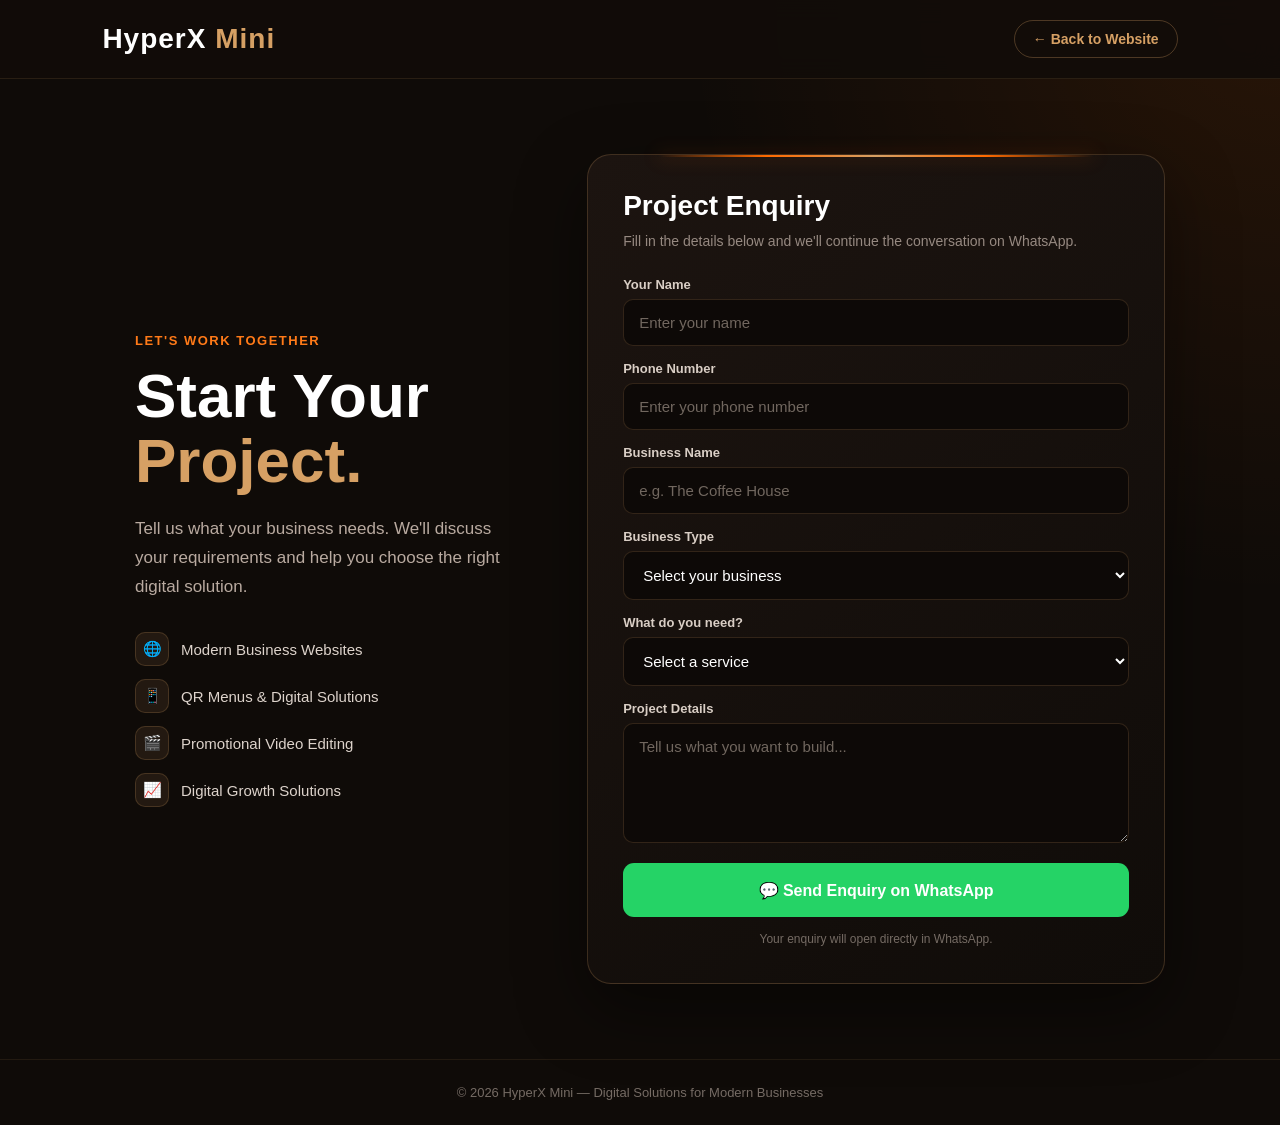
==== project.html @ bfa1f189 "improve website design" ====
<!DOCTYPE html>
<html lang="en">

<head>
    <meta charset="UTF-8">

    <meta name="viewport"
        content="width=device-width, initial-scale=1.0">

    <title>Start Your Project | HyperX Mini</title>

    <meta name="description"
        content="Start your digital project with HyperX Mini. Websites, QR menus, video editing and digital solutions for local businesses.">

    <link rel="icon" href="favicon.png">

    <style>

        /* ==============================
           HYPERX MINI — PROJECT PAGE
        ============================== */

        * {
            margin: 0;
            padding: 0;
            box-sizing: border-box;
            font-family: "Segoe UI", Arial, sans-serif;
        }

        html {
            scroll-behavior: smooth;
        }

        body {
            min-height: 100vh;
            background:
                radial-gradient(
                    circle at top right,
                    rgba(255, 106, 0, 0.10),
                    transparent 35%
                ),
                #0f0b08;

            color: #fff;
            overflow-x: hidden;
        }


        /* ==============================
           NAVBAR
        ============================== */

        .navbar {
            width: 100%;
            padding: 20px 8%;

            display: flex;
            align-items: center;
            justify-content: space-between;

            background: rgba(18, 13, 9, 0.92);

            border-bottom:
                1px solid rgba(214, 160, 100, 0.12);

            position: sticky;
            top: 0;

            z-index: 1000;

            backdrop-filter: blur(12px);
        }

        .logo {
            color: #fff;
            font-size: 28px;
            font-weight: 800;
            letter-spacing: 1px;
        }

        .logo span {
            color: #d6a064;
        }

        .back-btn {
            color: #d6a064;
            text-decoration: none;

            padding: 10px 18px;

            border: 1px solid
                rgba(214, 160, 100, 0.3);

            border-radius: 30px;

            font-size: 14px;
            font-weight: 600;

            transition: 0.3s ease;
        }

        .back-btn:hover {
            background: #d6a064;
            color: #120d09;
            transform: translateY(-2px);
        }


        /* ==============================
           MAIN
        ============================== */

        .project-section {
            min-height: calc(100vh - 80px);

            padding: 75px 20px;

            display: flex;
            justify-content: center;
            align-items: flex-start;
        }


        .project-wrapper {
            width: min(1050px, 100%);

            display: grid;
            grid-template-columns: 0.85fr 1.15fr;

            gap: 45px;

            align-items: center;
        }


        /* ==============================
           LEFT CONTENT
        ============================== */

        .project-content {
            padding: 20px;
        }

        .small-label {
            display: inline-block;

            color: #ff7a18;

            font-size: 13px;
            font-weight: 700;

            letter-spacing: 1.5px;
            text-transform: uppercase;

            margin-bottom: 15px;
        }

        .project-content h1 {
            font-size: clamp(38px, 5vw, 62px);

            line-height: 1.05;

            margin-bottom: 22px;
        }

        .project-content h1 span {
            color: #d6a064;
        }

        .project-content > p {
            color: #b9aaa0;

            font-size: 17px;

            line-height: 1.7;

            max-width: 500px;
        }


        /* ==============================
           SERVICE POINTS
        ============================== */

        .service-points {
            margin-top: 30px;

            display: grid;

            gap: 13px;
        }

        .service-point {
            display: flex;
            align-items: center;

            gap: 12px;

            color: #ddd3cb;

            font-size: 15px;
        }

        .point-icon {
            width: 34px;
            height: 34px;

            display: flex;
            align-items: center;
            justify-content: center;

            flex-shrink: 0;

            background:
                rgba(214, 160, 100, 0.10);

            border:
                1px solid rgba(214, 160, 100, 0.20);

            border-radius: 10px;
        }


        /* ==============================
           FORM CARD
        ============================== */

        .form-card {
            position: relative;

            padding: 35px;

            background:
                linear-gradient(
                    145deg,
                    #1c1410,
                    #100c09
                );

            border:
                1px solid rgba(214, 160, 100, 0.22);

            border-radius: 24px;

            box-shadow:
                0 25px 70px rgba(0, 0, 0, 0.45);
        }

        .form-card::before {
            content: "";

            position: absolute;

            top: 0;
            left: 12%;
            right: 12%;

            height: 2px;

            background:
                linear-gradient(
                    90deg,
                    transparent,
                    #ff6a00,
                    #d6a064,
                    #ff6a00,
                    transparent
                );

            box-shadow:
                0 0 18px
                rgba(255, 106, 0, 0.45);
        }

        .form-card h2 {
            font-size: 28px;

            margin-bottom: 8px;
        }

        .form-card .form-subtitle {
            color: #968981;

            font-size: 14px;

            margin-bottom: 25px;

            line-height: 1.6;
        }


        /* ==============================
           FORM
        ============================== */

        .project-form {
            display: flex;
            flex-direction: column;

            gap: 15px;
        }

        .input-group {
            display: flex;
            flex-direction: column;

            gap: 7px;
        }

        .input-group label {
            color: #d9cec5;

            font-size: 13px;

            font-weight: 600;
        }

        .project-form input,
        .project-form select,
        .project-form textarea {

            width: 100%;

            padding: 14px 15px;

            background: #0d0907;

            color: #fff;

            border:
                1px solid rgba(214, 160, 100, 0.18);

            border-radius: 10px;

            outline: none;

            font-size: 15px;

            transition: 0.25s ease;
        }

        .project-form input::placeholder,
        .project-form textarea::placeholder {
            color: #71675f;
        }

        .project-form input:focus,
        .project-form select:focus,
        .project-form textarea:focus {

            border-color: #d6a064;

            box-shadow:
                0 0 0 3px
                rgba(214, 160, 100, 0.08);
        }

        .project-form select {
            cursor: pointer;
        }

        .project-form select option {
            background: #17100c;
            color: #fff;
        }

        .project-form textarea {
            min-height: 120px;

            resize: vertical;
        }


        /* ==============================
           WHATSAPP BUTTON
        ============================== */

        .whatsapp-submit {

            width: 100%;

            min-height: 54px;

            margin-top: 5px;

            border: none;

            border-radius: 11px;

            background: #25d366;

            color: #fff;

            font-size: 16px;

            font-weight: 700;

            cursor: pointer;

            transition: 0.3s ease;
        }

        .whatsapp-submit:hover {

            transform: translateY(-3px);

            box-shadow:
                0 12px 30px
                rgba(37, 211, 102, 0.20);
        }

        .whatsapp-submit:active {
            transform: scale(0.98);
        }


        /* ==============================
           NOTE
        ============================== */

        .form-note {

            margin-top: 13px;

            text-align: center;

            color: #756b64;

            font-size: 12px;

            line-height: 1.5;
        }


        /* ==============================
           FOOTER
        ============================== */

        footer {

            padding: 25px 20px;

            text-align: center;

            color: #756b64;

            font-size: 13px;

            border-top:
                1px solid rgba(214, 160, 100, 0.10);
        }


        /* ==============================
           MOBILE
        ============================== */

        @media (max-width: 850px) {

            .project-wrapper {

                grid-template-columns: 1fr;

                max-width: 650px;

                gap: 25px;
            }

            .project-content {
                text-align: center;
                padding: 10px;
            }

            .project-content > p {
                margin: auto;
            }

            .service-points {
                text-align: left;
                max-width: 400px;
                margin-left: auto;
                margin-right: auto;
            }

        }


        @media (max-width: 600px) {

            .navbar {
                padding: 16px 18px;
            }

            .logo {
                font-size: 23px;
            }

            .back-btn {
                padding: 8px 14px;
                font-size: 13px;
            }

            .project-section {
                padding: 45px 14px;
            }

            .project-content h1 {
                font-size: 40px;
            }

            .project-content > p {
                font-size: 15px;
            }

            .form-card {
                padding: 24px 18px;
                border-radius: 19px;
            }

            .form-card h2 {
                font-size: 24px;
            }

            .project-form input,
            .project-form select,
            .project-form textarea {
                font-size: 16px;
            }

        }


        @media (max-width: 380px) {

            .project-content h1 {
                font-size: 34px;
            }

            .form-card {
                padding: 21px 15px;
            }

        }

    </style>

</head>


<body>


    <!-- ==============================
         NAVBAR
    ============================== -->

    <header>

        <nav class="navbar">

            <div class="logo">
                HyperX <span>Mini</span>
            </div>

            <a href="index.html" class="back-btn">
                ← Back to Website
            </a>

        </nav>

    </header>


    <!-- ==============================
         PROJECT SECTION
    ============================== -->

    <main>

        <section class="project-section">

            <div class="project-wrapper">


                <!-- LEFT -->

                <div class="project-content">

                    <span class="small-label">
                        Let's Work Together
                    </span>

                    <h1>
                        Start Your
                        <span>Project.</span>
                    </h1>

                    <p>
                        Tell us what your business needs.
                        We'll discuss your requirements and
                        help you choose the right digital solution.
                    </p>


                    <div class="service-points">

                        <div class="service-point">

                            <span class="point-icon">
                                🌐
                            </span>

                            <span>
                                Modern Business Websites
                            </span>

                        </div>


                        <div class="service-point">

                            <span class="point-icon">
                                📱
                            </span>

                            <span>
                                QR Menus & Digital Solutions
                            </span>

                        </div>


                        <div class="service-point">

                            <span class="point-icon">
                                🎬
                            </span>

                            <span>
                                Promotional Video Editing
                            </span>

                        </div>


                        <div class="service-point">

                            <span class="point-icon">
                                📈
                            </span>

                            <span>
                                Digital Growth Solutions
                            </span>

                        </div>

                    </div>

                </div>


                <!-- FORM -->

                <div class="form-card">

                    <h2>
                        Project Enquiry
                    </h2>

                    <p class="form-subtitle">
                        Fill in the details below and
                        we'll continue the conversation on WhatsApp.
                    </p>


                    <form
                        class="project-form"
                        id="projectForm"
                    >


                        <!-- NAME -->

                        <div class="input-group">

                            <label for="name">
                                Your Name
                            </label>

                            <input
                                type="text"
                                id="name"
                                placeholder="Enter your name"
                                required
                            >

                        </div>


                        <!-- PHONE -->

                        <div class="input-group">

                            <label for="phone">
                                Phone Number
                            </label>

                            <input
                                type="tel"
                                id="phone"
                                placeholder="Enter your phone number"
                                required
                            >

                        </div>


                        <!-- BUSINESS -->

                        <div class="input-group">

                            <label for="business">
                                Business Name
                            </label>

                            <input
                                type="text"
                                id="business"
                                placeholder="e.g. The Coffee House"
                                required
                            >

                        </div>


                        <!-- BUSINESS TYPE -->

                        <div class="input-group">

                            <label for="businessType">
                                Business Type
                            </label>

                            <select
                                id="businessType"
                                required
                            >

                                <option value="" disabled selected>
                                    Select your business
                                </option>

                                <option value="Cafe / Restaurant">
                                    ☕ Cafe / Restaurant
                                </option>

                                <option value="Salon / Parlour">
                                    💇 Salon / Parlour
                                </option>

                                <option value="Gym / Fitness">
                                    🏋️ Gym / Fitness
                                </option>

                                <option value="Other Business">
                                    🏢 Other Business
                                </option>

                            </select>

                        </div>


                        <!-- SERVICE -->

                        <div class="input-group">

                            <label for="service">
                                What do you need?
                            </label>

                            <select
                                id="service"
                                required
                            >

                                <option value="" disabled selected>
                                    Select a service
                                </option>

                                <option value="Business Website">
                                    🌐 Business Website
                                </option>

                                <option value="QR Digital Menu">
                                    📱 QR Digital Menu
                                </option>

                                <option value="Video Editing">
                                    🎬 Video Editing
                                </option>

                                <option value="Social Media Promotion">
                                    📲 Social Media Promotion
                                </option>

                                <option value="Multiple Services">
                                    🚀 Multiple Services
                                </option>

                                <option value="Not Sure">
                                    💡 Not Sure Yet
                                </option>

                            </select>

                        </div>


                        <!-- DETAILS -->

                        <div class="input-group">

                            <label for="details">
                                Project Details
                            </label>

                            <textarea
                                id="details"
                                placeholder="Tell us what you want to build..."
                                required
                            ></textarea>

                        </div>


                        <!-- SUBMIT -->

                        <button
                            type="submit"
                            class="whatsapp-submit"
                        >
                            💬 Send Enquiry on WhatsApp
                        </button>


                    </form>


                    <p class="form-note">
                        Your enquiry will open directly in WhatsApp.
                    </p>

                </div>

            </div>

        </section>

    </main>


    <!-- FOOTER -->

    <footer>

        © 2026 HyperX Mini — Digital Solutions for Modern Businesses

    </footer>


    <!-- ==============================
         JAVASCRIPT
    ============================== -->

    <script>

        document
            .getElementById("projectForm")
            .addEventListener("submit", function (event) {

                event.preventDefault();


                const name =
                    document.getElementById("name")
                        .value.trim();

                const phone =
                    document.getElementById("phone")
                        .value.trim();

                const business =
                    document.getElementById("business")
                        .value.trim();

                const businessType =
                    document.getElementById("businessType")
                        .value;

                const service =
                    document.getElementById("service")
                        .value;

                const details =
                    document.getElementById("details")
                        .value.trim();


                const message =

                    "Hello HyperX Mini! 👋\n\n" +

                    "*NEW PROJECT ENQUIRY*\n\n" +

                    "Name: " +
                    name +
                    "\n" +

                    "Phone: " +
                    phone +
                    "\n" +

                    "Business: " +
                    business +
                    "\n" +

                    "Business Type: " +
                    businessType +
                    "\n" +

                    "Service Required: " +
                    service +
                    "\n\n" +

                    "*Project Details:*\n" +
                    details;


                const whatsappURL =

                    "https://wa.me/918726601795?text=" +

                    encodeURIComponent(message);


                window.open(
                    whatsappURL,
                    "_blank"
                );

            });

    </script>


</body>

</html>
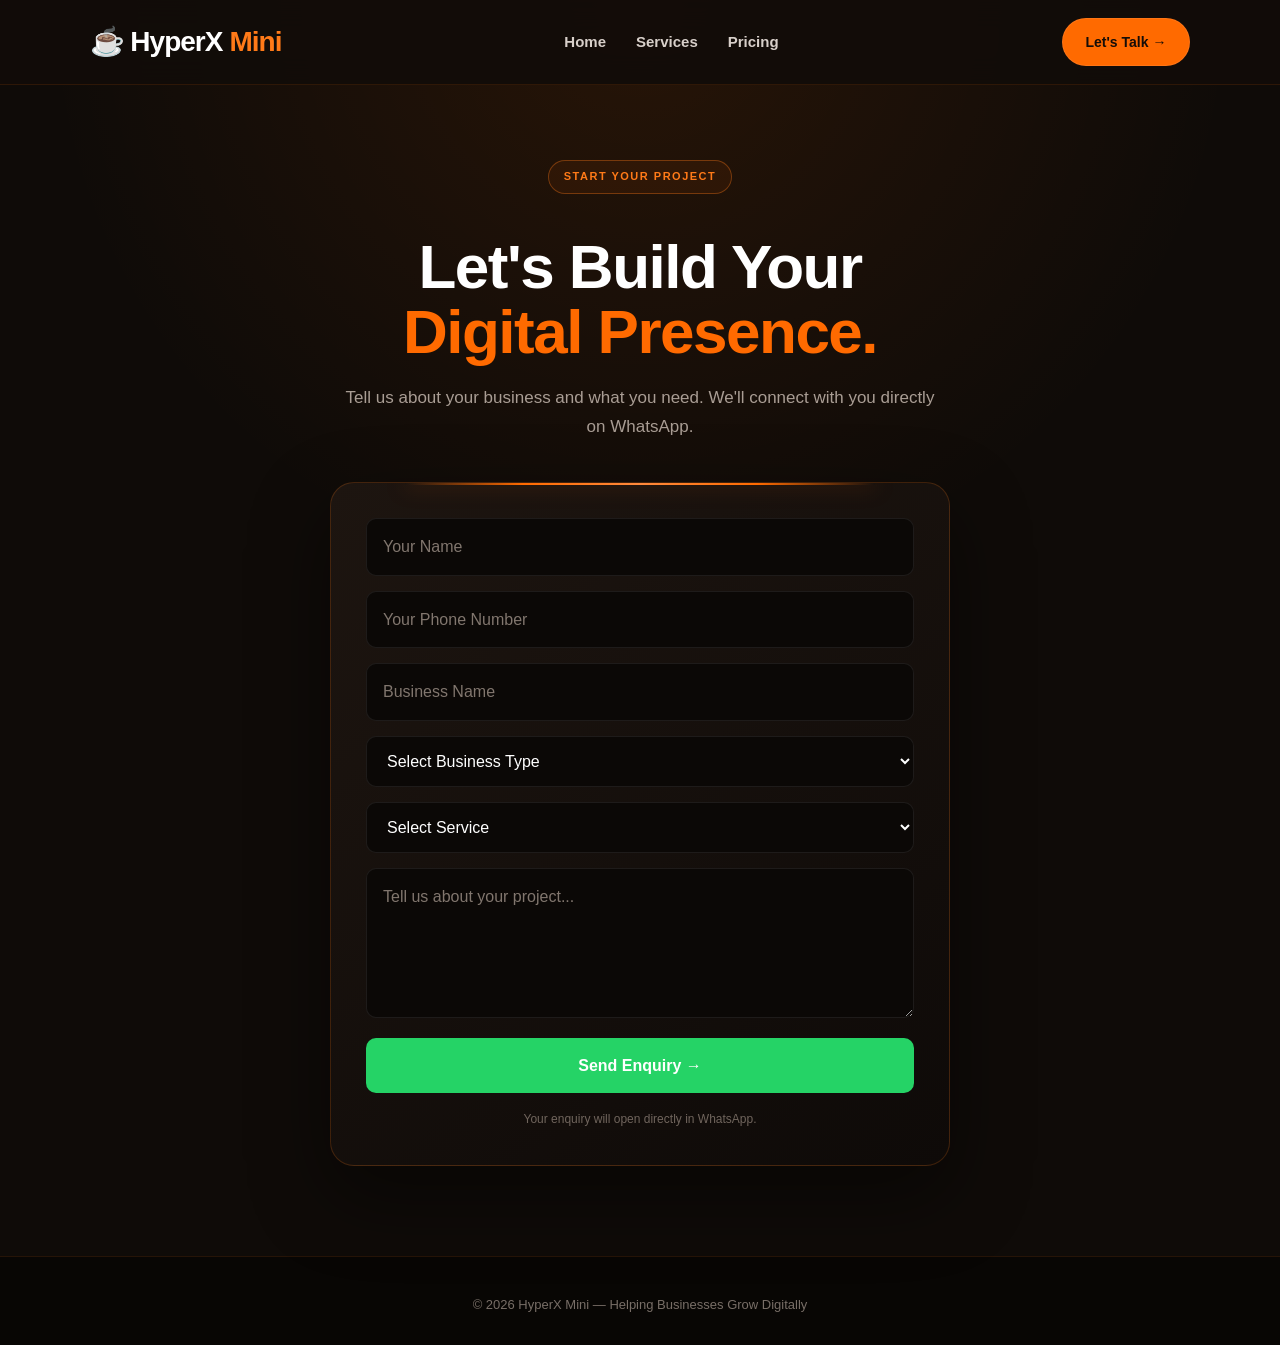
==== commit cb1f88b1: "improve website design" ====
--- a/project.html
+++ b/project.html
@@ -2,568 +2,56 @@
 <html lang="en">
 
 <head>
+
     <meta charset="UTF-8">
 
-    <meta name="viewport"
-        content="width=device-width, initial-scale=1.0">
+    <meta name="viewport" content="width=device-width, initial-scale=1.0">
 
     <title>Start Your Project | HyperX Mini</title>
 
     <meta name="description"
-        content="Start your digital project with HyperX Mini. Websites, QR menus, video editing and digital solutions for local businesses.">
+        content="Start your digital project with HyperX Mini.">
 
     <link rel="icon" href="favicon.png">
 
-    <style>
-
-        /* ==============================
-           HYPERX MINI — PROJECT PAGE
-        ============================== */
-
-        * {
-            margin: 0;
-            padding: 0;
-            box-sizing: border-box;
-            font-family: "Segoe UI", Arial, sans-serif;
-        }
-
-        html {
-            scroll-behavior: smooth;
-        }
-
-        body {
-            min-height: 100vh;
-            background:
-                radial-gradient(
-                    circle at top right,
-                    rgba(255, 106, 0, 0.10),
-                    transparent 35%
-                ),
-                #0f0b08;
-
-            color: #fff;
-            overflow-x: hidden;
-        }
-
-
-        /* ==============================
-           NAVBAR
-        ============================== */
-
-        .navbar {
-            width: 100%;
-            padding: 20px 8%;
-
-            display: flex;
-            align-items: center;
-            justify-content: space-between;
-
-            background: rgba(18, 13, 9, 0.92);
-
-            border-bottom:
-                1px solid rgba(214, 160, 100, 0.12);
-
-            position: sticky;
-            top: 0;
-
-            z-index: 1000;
-
-            backdrop-filter: blur(12px);
-        }
-
-        .logo {
-            color: #fff;
-            font-size: 28px;
-            font-weight: 800;
-            letter-spacing: 1px;
-        }
-
-        .logo span {
-            color: #d6a064;
-        }
-
-        .back-btn {
-            color: #d6a064;
-            text-decoration: none;
-
-            padding: 10px 18px;
-
-            border: 1px solid
-                rgba(214, 160, 100, 0.3);
-
-            border-radius: 30px;
-
-            font-size: 14px;
-            font-weight: 600;
-
-            transition: 0.3s ease;
-        }
-
-        .back-btn:hover {
-            background: #d6a064;
-            color: #120d09;
-            transform: translateY(-2px);
-        }
-
-
-        /* ==============================
-           MAIN
-        ============================== */
-
-        .project-section {
-            min-height: calc(100vh - 80px);
-
-            padding: 75px 20px;
-
-            display: flex;
-            justify-content: center;
-            align-items: flex-start;
-        }
-
-
-        .project-wrapper {
-            width: min(1050px, 100%);
-
-            display: grid;
-            grid-template-columns: 0.85fr 1.15fr;
-
-            gap: 45px;
-
-            align-items: center;
-        }
-
-
-        /* ==============================
-           LEFT CONTENT
-        ============================== */
-
-        .project-content {
-            padding: 20px;
-        }
-
-        .small-label {
-            display: inline-block;
-
-            color: #ff7a18;
-
-            font-size: 13px;
-            font-weight: 700;
-
-            letter-spacing: 1.5px;
-            text-transform: uppercase;
-
-            margin-bottom: 15px;
-        }
-
-        .project-content h1 {
-            font-size: clamp(38px, 5vw, 62px);
-
-            line-height: 1.05;
-
-            margin-bottom: 22px;
-        }
-
-        .project-content h1 span {
-            color: #d6a064;
-        }
-
-        .project-content > p {
-            color: #b9aaa0;
-
-            font-size: 17px;
-
-            line-height: 1.7;
-
-            max-width: 500px;
-        }
-
-
-        /* ==============================
-           SERVICE POINTS
-        ============================== */
-
-        .service-points {
-            margin-top: 30px;
-
-            display: grid;
-
-            gap: 13px;
-        }
-
-        .service-point {
-            display: flex;
-            align-items: center;
-
-            gap: 12px;
-
-            color: #ddd3cb;
-
-            font-size: 15px;
-        }
-
-        .point-icon {
-            width: 34px;
-            height: 34px;
-
-            display: flex;
-            align-items: center;
-            justify-content: center;
-
-            flex-shrink: 0;
-
-            background:
-                rgba(214, 160, 100, 0.10);
-
-            border:
-                1px solid rgba(214, 160, 100, 0.20);
-
-            border-radius: 10px;
-        }
-
-
-        /* ==============================
-           FORM CARD
-        ============================== */
-
-        .form-card {
-            position: relative;
-
-            padding: 35px;
-
-            background:
-                linear-gradient(
-                    145deg,
-                    #1c1410,
-                    #100c09
-                );
-
-            border:
-                1px solid rgba(214, 160, 100, 0.22);
-
-            border-radius: 24px;
-
-            box-shadow:
-                0 25px 70px rgba(0, 0, 0, 0.45);
-        }
-
-        .form-card::before {
-            content: "";
-
-            position: absolute;
-
-            top: 0;
-            left: 12%;
-            right: 12%;
-
-            height: 2px;
-
-            background:
-                linear-gradient(
-                    90deg,
-                    transparent,
-                    #ff6a00,
-                    #d6a064,
-                    #ff6a00,
-                    transparent
-                );
-
-            box-shadow:
-                0 0 18px
-                rgba(255, 106, 0, 0.45);
-        }
-
-        .form-card h2 {
-            font-size: 28px;
-
-            margin-bottom: 8px;
-        }
-
-        .form-card .form-subtitle {
-            color: #968981;
-
-            font-size: 14px;
-
-            margin-bottom: 25px;
-
-            line-height: 1.6;
-        }
-
-
-        /* ==============================
-           FORM
-        ============================== */
-
-        .project-form {
-            display: flex;
-            flex-direction: column;
-
-            gap: 15px;
-        }
-
-        .input-group {
-            display: flex;
-            flex-direction: column;
-
-            gap: 7px;
-        }
-
-        .input-group label {
-            color: #d9cec5;
-
-            font-size: 13px;
-
-            font-weight: 600;
-        }
-
-        .project-form input,
-        .project-form select,
-        .project-form textarea {
-
-            width: 100%;
-
-            padding: 14px 15px;
-
-            background: #0d0907;
-
-            color: #fff;
-
-            border:
-                1px solid rgba(214, 160, 100, 0.18);
-
-            border-radius: 10px;
-
-            outline: none;
-
-            font-size: 15px;
-
-            transition: 0.25s ease;
-        }
-
-        .project-form input::placeholder,
-        .project-form textarea::placeholder {
-            color: #71675f;
-        }
-
-        .project-form input:focus,
-        .project-form select:focus,
-        .project-form textarea:focus {
-
-            border-color: #d6a064;
-
-            box-shadow:
-                0 0 0 3px
-                rgba(214, 160, 100, 0.08);
-        }
-
-        .project-form select {
-            cursor: pointer;
-        }
-
-        .project-form select option {
-            background: #17100c;
-            color: #fff;
-        }
-
-        .project-form textarea {
-            min-height: 120px;
-
-            resize: vertical;
-        }
-
-
-        /* ==============================
-           WHATSAPP BUTTON
-        ============================== */
-
-        .whatsapp-submit {
-
-            width: 100%;
-
-            min-height: 54px;
-
-            margin-top: 5px;
-
-            border: none;
-
-            border-radius: 11px;
-
-            background: #25d366;
-
-            color: #fff;
-
-            font-size: 16px;
-
-            font-weight: 700;
-
-            cursor: pointer;
-
-            transition: 0.3s ease;
-        }
-
-        .whatsapp-submit:hover {
-
-            transform: translateY(-3px);
-
-            box-shadow:
-                0 12px 30px
-                rgba(37, 211, 102, 0.20);
-        }
-
-        .whatsapp-submit:active {
-            transform: scale(0.98);
-        }
-
-
-        /* ==============================
-           NOTE
-        ============================== */
-
-        .form-note {
-
-            margin-top: 13px;
-
-            text-align: center;
-
-            color: #756b64;
-
-            font-size: 12px;
-
-            line-height: 1.5;
-        }
-
-
-        /* ==============================
-           FOOTER
-        ============================== */
-
-        footer {
-
-            padding: 25px 20px;
-
-            text-align: center;
-
-            color: #756b64;
-
-            font-size: 13px;
-
-            border-top:
-                1px solid rgba(214, 160, 100, 0.10);
-        }
-
-
-        /* ==============================
-           MOBILE
-        ============================== */
-
-        @media (max-width: 850px) {
-
-            .project-wrapper {
-
-                grid-template-columns: 1fr;
-
-                max-width: 650px;
-
-                gap: 25px;
-            }
-
-            .project-content {
-                text-align: center;
-                padding: 10px;
-            }
-
-            .project-content > p {
-                margin: auto;
-            }
-
-            .service-points {
-                text-align: left;
-                max-width: 400px;
-                margin-left: auto;
-                margin-right: auto;
-            }
-
-        }
-
-
-        @media (max-width: 600px) {
-
-            .navbar {
-                padding: 16px 18px;
-            }
-
-            .logo {
-                font-size: 23px;
-            }
-
-            .back-btn {
-                padding: 8px 14px;
-                font-size: 13px;
-            }
-
-            .project-section {
-                padding: 45px 14px;
-            }
-
-            .project-content h1 {
-                font-size: 40px;
-            }
-
-            .project-content > p {
-                font-size: 15px;
-            }
-
-            .form-card {
-                padding: 24px 18px;
-                border-radius: 19px;
-            }
-
-            .form-card h2 {
-                font-size: 24px;
-            }
-
-            .project-form input,
-            .project-form select,
-            .project-form textarea {
-                font-size: 16px;
-            }
-
-        }
-
-
-        @media (max-width: 380px) {
-
-            .project-content h1 {
-                font-size: 34px;
-            }
-
-            .form-card {
-                padding: 21px 15px;
-            }
-
-        }
-
-    </style>
+    <link rel="stylesheet" href="style.css">
 
 </head>
 
 
-<body>
-
-
-    <!-- ==============================
+<body class="project-page">
+
+
+    <!-- =========================
          NAVBAR
-    ============================== -->
+    ========================== -->
 
     <header>
 
         <nav class="navbar">
 
             <div class="logo">
-                HyperX <span>Mini</span>
+                ☕ HyperX <span>Mini</span>
             </div>
 
-            <a href="index.html" class="back-btn">
-                ← Back to Website
+            <ul class="nav-links">
+
+                <li>
+                    <a href="index.html">Home</a>
+                </li>
+
+                <li>
+                    <a href="index.html#services">Services</a>
+                </li>
+
+                <li>
+                    <a href="index.html#pricing">Pricing</a>
+                </li>
+
+            </ul>
+
+            <a href="project.html" class="nav-cta">
+                Let's Talk →
             </a>
 
         </nav>
@@ -571,342 +59,248 @@
     </header>
 
 
-    <!-- ==============================
+
+    <!-- =========================
          PROJECT SECTION
-    ============================== -->
-
-    <main>
-
-        <section class="project-section">
-
-            <div class="project-wrapper">
-
-
-                <!-- LEFT -->
-
-                <div class="project-content">
-
-                    <span class="small-label">
-                        Let's Work Together
-                    </span>
-
-                    <h1>
-                        Start Your
-                        <span>Project.</span>
-                    </h1>
-
-                    <p>
-                        Tell us what your business needs.
-                        We'll discuss your requirements and
-                        help you choose the right digital solution.
-                    </p>
-
-
-                    <div class="service-points">
-
-                        <div class="service-point">
-
-                            <span class="point-icon">
-                                🌐
-                            </span>
-
-                            <span>
-                                Modern Business Websites
-                            </span>
-
-                        </div>
-
-
-                        <div class="service-point">
-
-                            <span class="point-icon">
-                                📱
-                            </span>
-
-                            <span>
-                                QR Menus & Digital Solutions
-                            </span>
-
-                        </div>
-
-
-                        <div class="service-point">
-
-                            <span class="point-icon">
-                                🎬
-                            </span>
-
-                            <span>
-                                Promotional Video Editing
-                            </span>
-
-                        </div>
-
-
-                        <div class="service-point">
-
-                            <span class="point-icon">
-                                📈
-                            </span>
-
-                            <span>
-                                Digital Growth Solutions
-                            </span>
-
-                        </div>
-
-                    </div>
-
-                </div>
-
-
-                <!-- FORM -->
-
-                <div class="form-card">
-
-                    <h2>
-                        Project Enquiry
-                    </h2>
-
-                    <p class="form-subtitle">
-                        Fill in the details below and
-                        we'll continue the conversation on WhatsApp.
-                    </p>
-
-
-                    <form
-                        class="project-form"
-                        id="projectForm"
-                    >
-
-
-                        <!-- NAME -->
-
-                        <div class="input-group">
-
-                            <label for="name">
-                                Your Name
-                            </label>
-
-                            <input
-                                type="text"
-                                id="name"
-                                placeholder="Enter your name"
-                                required
-                            >
-
-                        </div>
-
-
-                        <!-- PHONE -->
-
-                        <div class="input-group">
-
-                            <label for="phone">
-                                Phone Number
-                            </label>
-
-                            <input
-                                type="tel"
-                                id="phone"
-                                placeholder="Enter your phone number"
-                                required
-                            >
-
-                        </div>
-
-
-                        <!-- BUSINESS -->
-
-                        <div class="input-group">
-
-                            <label for="business">
-                                Business Name
-                            </label>
-
-                            <input
-                                type="text"
-                                id="business"
-                                placeholder="e.g. The Coffee House"
-                                required
-                            >
-
-                        </div>
-
-
-                        <!-- BUSINESS TYPE -->
-
-                        <div class="input-group">
-
-                            <label for="businessType">
-                                Business Type
-                            </label>
-
-                            <select
-                                id="businessType"
-                                required
-                            >
-
-                                <option value="" disabled selected>
-                                    Select your business
-                                </option>
-
-                                <option value="Cafe / Restaurant">
-                                    ☕ Cafe / Restaurant
-                                </option>
-
-                                <option value="Salon / Parlour">
-                                    💇 Salon / Parlour
-                                </option>
-
-                                <option value="Gym / Fitness">
-                                    🏋️ Gym / Fitness
-                                </option>
-
-                                <option value="Other Business">
-                                    🏢 Other Business
-                                </option>
-
-                            </select>
-
-                        </div>
-
-
-                        <!-- SERVICE -->
-
-                        <div class="input-group">
-
-                            <label for="service">
-                                What do you need?
-                            </label>
-
-                            <select
-                                id="service"
-                                required
-                            >
-
-                                <option value="" disabled selected>
-                                    Select a service
-                                </option>
-
-                                <option value="Business Website">
-                                    🌐 Business Website
-                                </option>
-
-                                <option value="QR Digital Menu">
-                                    📱 QR Digital Menu
-                                </option>
-
-                                <option value="Video Editing">
-                                    🎬 Video Editing
-                                </option>
-
-                                <option value="Social Media Promotion">
-                                    📲 Social Media Promotion
-                                </option>
-
-                                <option value="Multiple Services">
-                                    🚀 Multiple Services
-                                </option>
-
-                                <option value="Not Sure">
-                                    💡 Not Sure Yet
-                                </option>
-
-                            </select>
-
-                        </div>
-
-
-                        <!-- DETAILS -->
-
-                        <div class="input-group">
-
-                            <label for="details">
-                                Project Details
-                            </label>
-
-                            <textarea
-                                id="details"
-                                placeholder="Tell us what you want to build..."
-                                required
-                            ></textarea>
-
-                        </div>
-
-
-                        <!-- SUBMIT -->
-
-                        <button
-                            type="submit"
-                            class="whatsapp-submit"
-                        >
-                            💬 Send Enquiry on WhatsApp
-                        </button>
-
-
-                    </form>
-
-
-                    <p class="form-note">
-                        Your enquiry will open directly in WhatsApp.
-                    </p>
-
-                </div>
-
-            </div>
-
-        </section>
+    ========================== -->
+
+    <main class="project-main">
+
+
+        <div class="project-intro">
+
+            <span class="ready-badge">
+                START YOUR PROJECT
+            </span>
+
+            <h1>
+                Let's Build Your
+                <span>Digital Presence.</span>
+            </h1>
+
+            <p>
+                Tell us about your business and what you need.
+                We'll connect with you directly on WhatsApp.
+            </p>
+
+        </div>
+
+
+
+        <!-- =========================
+             PROJECT FORM
+        ========================== -->
+
+        <form
+            id="projectForm"
+            class="project-form"
+        >
+
+
+            <!-- NAME -->
+
+            <input
+                type="text"
+                id="projectName"
+                placeholder="Your Name"
+                autocomplete="name"
+                required
+            >
+
+
+            <!-- PHONE -->
+
+            <input
+                type="tel"
+                id="projectPhone"
+                placeholder="Your Phone Number"
+                autocomplete="tel"
+                required
+            >
+
+
+            <!-- BUSINESS -->
+
+            <input
+                type="text"
+                id="projectBusiness"
+                placeholder="Business Name"
+                required
+            >
+
+
+            <!-- BUSINESS TYPE -->
+
+            <select
+                id="projectType"
+                required
+            >
+
+                <option value="" disabled selected>
+                    Select Business Type
+                </option>
+
+                <option value="Cafe / Restaurant">
+                    ☕ Cafe / Restaurant
+                </option>
+
+                <option value="Salon / Parlour">
+                    ✂️ Salon / Parlour
+                </option>
+
+                <option value="Gym / Fitness">
+                    🏋️ Gym / Fitness
+                </option>
+
+                <option value="Other Business">
+                    🏢 Other Business
+                </option>
+
+            </select>
+
+
+            <!-- SERVICE -->
+
+            <select
+                id="projectService"
+                required
+            >
+
+                <option value="" disabled selected>
+                    Select Service
+                </option>
+
+                <option value="QR Digital Menu">
+                    🍽 QR Digital Menu
+                </option>
+
+                <option value="Business Website">
+                    🌐 Business Website
+                </option>
+
+                <option value="Video Editing">
+                    🎬 Video Editing
+                </option>
+
+                <option value="Social Media Promotion">
+                    📱 Social Media Promotion
+                </option>
+
+                <option value="Multiple Services">
+                    🚀 Multiple Services
+                </option>
+
+            </select>
+
+
+            <!-- PROJECT DETAILS -->
+
+            <textarea
+                id="projectDetails"
+                placeholder="Tell us about your project..."
+                required
+            ></textarea>
+
+
+            <!-- WHATSAPP BUTTON -->
+
+            <button
+                type="submit"
+            >
+                Send Enquiry →
+            </button>
+
+
+            <p class="form-note">
+                Your enquiry will open directly in WhatsApp.
+            </p>
+
+
+        </form>
 
     </main>
 
 
-    <!-- FOOTER -->
+
+    <!-- =========================
+         FOOTER
+    ========================== -->
 
     <footer>
 
-        © 2026 HyperX Mini — Digital Solutions for Modern Businesses
+        <p>
+            © 2026 HyperX Mini — Helping Businesses Grow Digitally
+        </p>
 
     </footer>
 
 
-    <!-- ==============================
+
+    <!-- =========================
          JAVASCRIPT
-    ============================== -->
+    ========================== -->
 
     <script>
 
-        document
-            .getElementById("projectForm")
-            .addEventListener("submit", function (event) {
+        const projectForm =
+            document.getElementById("projectForm");
+
+
+        projectForm.addEventListener(
+            "submit",
+            function(event) {
 
                 event.preventDefault();
 
 
+                /* =========================
+                   GET FORM DATA
+                ========================== */
+
                 const name =
-                    document.getElementById("name")
-                        .value.trim();
+                    document
+                        .getElementById("projectName")
+                        .value
+                        .trim();
+
 
                 const phone =
-                    document.getElementById("phone")
-                        .value.trim();
+                    document
+                        .getElementById("projectPhone")
+                        .value
+                        .trim();
+
 
                 const business =
-                    document.getElementById("business")
-                        .value.trim();
+                    document
+                        .getElementById("projectBusiness")
+                        .value
+                        .trim();
+
 
                 const businessType =
-                    document.getElementById("businessType")
+                    document
+                        .getElementById("projectType")
                         .value;
 
+
                 const service =
-                    document.getElementById("service")
+                    document
+                        .getElementById("projectService")
                         .value;
 
+
                 const details =
-                    document.getElementById("details")
-                        .value.trim();
-
+                    document
+                        .getElementById("projectDetails")
+                        .value
+                        .trim();
+
+
+
+                /* =========================
+                   WHATSAPP MESSAGE
+                ========================== */
 
                 const message =
 
@@ -935,22 +329,48 @@
                     "\n\n" +
 
                     "*Project Details:*\n" +
+
                     details;
 
 
+
+                /* =========================
+                   WHATSAPP URL
+                ========================== */
+
                 const whatsappURL =
 
                     "https://wa.me/918726601795?text=" +
 
                     encodeURIComponent(message);
 
+
+
+                /* =========================
+                   OPEN WHATSAPP
+                ========================== */
 
                 window.open(
                     whatsappURL,
                     "_blank"
                 );
 
-            });
+
+
+                /* =========================
+                   THANK YOU PAGE
+                ========================== */
+
+                setTimeout(function() {
+
+                    window.location.href =
+                        "thank-you.html";
+
+                }, 1000);
+
+
+            }
+        );
 
     </script>
 
--- a/style.css
+++ b/style.css
@@ -0,0 +1,5081 @@
+ /* =========================================================
+   HYPERX MINI — PREMIUM DARK / ORANGE
+   COMPLETE CSS
+========================================================= */
+
+
+/* =========================================================
+   RESET
+========================================================= */
+
+* {
+    margin: 0;
+    padding: 0;
+    box-sizing: border-box;
+}
+
+html {
+    scroll-behavior: smooth;
+    scroll-padding-top: 90px;
+}
+
+body {
+    font-family: "Segoe UI", Arial, sans-serif;
+    background: #0b0806;
+    color: #f7f1eb;
+    overflow-x: hidden;
+    line-height: 1.6;
+}
+
+a {
+    color: inherit;
+    text-decoration: none;
+}
+
+button,
+input,
+textarea {
+    font: inherit;
+}
+
+button {
+    cursor: pointer;
+}
+
+::selection {
+    background: #ff6a00;
+    color: #0b0806;
+}
+
+
+/* =========================================================
+   VARIABLES
+========================================================= */
+
+:root {
+    --bg: #0b0806;
+    --bg-2: #100b08;
+    --surface: #17100c;
+    --surface-2: #1d140e;
+
+    --orange: #ff6a00;
+    --orange-light: #ff8a3d;
+    --orange-soft: #d99a61;
+
+    --white: #fffaf5;
+    --text: #eee5dc;
+    --muted: #a99c92;
+
+    --border: rgba(255, 138, 61, 0.16);
+
+    --shadow:
+        0 25px 70px rgba(0, 0, 0, 0.45);
+
+    --radius: 22px;
+}
+
+
+/* =========================================================
+   HEADER / NAVBAR
+========================================================= */
+
+.site-header {
+    position: sticky;
+    top: 0;
+    z-index: 1000;
+
+    background: rgba(11, 8, 6, 0.82);
+    backdrop-filter: blur(18px);
+    -webkit-backdrop-filter: blur(18px);
+
+    border-bottom: 1px solid rgba(255, 138, 61, 0.08);
+}
+
+.navbar {
+    width: min(1180px, calc(100% - 40px));
+    min-height: 76px;
+    margin: auto;
+
+    display: flex;
+    align-items: center;
+    justify-content: space-between;
+    gap: 30px;
+}
+
+.logo {
+    display: flex;
+    align-items: center;
+    gap: 7px;
+
+    font-size: 25px;
+    font-weight: 800;
+    letter-spacing: -0.5px;
+
+    white-space: nowrap;
+}
+
+.logo span:last-child {
+    color: var(--orange-light);
+}
+
+.logo-icon {
+    font-size: 22px;
+}
+
+.nav-links {
+    display: flex;
+    align-items: center;
+    gap: 30px;
+    list-style: none;
+}
+
+.nav-links a {
+    color: #c9beb5;
+    font-size: 14px;
+    font-weight: 600;
+
+    transition: color 0.25s ease;
+}
+
+.nav-links a:hover {
+    color: var(--orange-light);
+}
+
+.nav-cta {
+    padding: 10px 19px;
+
+    border: 1px solid rgba(255, 138, 61, 0.35);
+    border-radius: 999px;
+
+    color: var(--orange-light);
+
+    font-size: 14px;
+    font-weight: 700;
+
+    transition: 0.25s ease;
+}
+
+.nav-cta:hover {
+    background: var(--orange);
+    border-color: var(--orange);
+    color: #160c05;
+
+    transform: translateY(-2px);
+}
+
+
+/* =========================================================
+   COMMON SECTION
+========================================================= */
+
+section {
+    width: min(1180px, calc(100% - 40px));
+    margin: auto;
+    padding: 105px 0;
+}
+
+.section-heading {
+    max-width: 720px;
+    margin: 0 auto 55px;
+    text-align: center;
+}
+
+.section-tag {
+    display: inline-block;
+
+    margin-bottom: 15px;
+
+    color: var(--orange-light);
+
+    font-size: 11px;
+    font-weight: 800;
+    letter-spacing: 2px;
+}
+
+.section-heading h2,
+.about-content h2,
+.final-cta h2 {
+    font-size: clamp(34px, 5vw, 52px);
+    line-height: 1.08;
+    letter-spacing: -1.5px;
+}
+
+.section-heading h2 span,
+.about-content h2 span,
+.final-cta h2 span {
+    color: var(--orange-light);
+}
+
+.section-heading p {
+    max-width: 620px;
+    margin: 20px auto 0;
+
+    color: var(--muted);
+
+    font-size: 16px;
+}
+
+
+/* =========================================================
+   BUTTONS
+========================================================= */
+
+.btn {
+    display: inline-flex;
+    align-items: center;
+    justify-content: center;
+
+    min-height: 50px;
+    padding: 0 23px;
+
+    border-radius: 12px;
+
+    font-weight: 750;
+    font-size: 14px;
+
+    transition:
+        transform 0.25s ease,
+        box-shadow 0.25s ease,
+        background 0.25s ease;
+}
+
+.primary-btn {
+    background: var(--orange);
+    color: #160c05;
+
+    box-shadow:
+        0 12px 35px rgba(255, 106, 0, 0.16);
+}
+
+.primary-btn:hover {
+    transform: translateY(-3px);
+
+    box-shadow:
+        0 17px 40px rgba(255, 106, 0, 0.25);
+}
+
+.secondary-btn {
+    border: 1px solid rgba(255, 255, 255, 0.12);
+    color: var(--text);
+    background: rgba(255, 255, 255, 0.025);
+}
+
+.secondary-btn:hover {
+    border-color: rgba(255, 138, 61, 0.35);
+    color: var(--orange-light);
+
+    transform: translateY(-3px);
+}
+
+
+/* =========================================================
+   HERO
+========================================================= */
+
+.hero {
+    min-height: calc(100vh - 76px);
+
+    display: grid;
+    grid-template-columns: 1.08fr 0.92fr;
+    align-items: center;
+    gap: 70px;
+
+    padding-top: 70px;
+    padding-bottom: 80px;
+
+    position: relative;
+}
+
+.hero::before {
+    content: "";
+
+    position: absolute;
+
+    width: 500px;
+    height: 500px;
+
+    top: 30px;
+    left: -250px;
+
+    background: rgba(255, 106, 0, 0.07);
+
+    filter: blur(100px);
+
+    pointer-events: none;
+}
+
+.hero-content {
+    position: relative;
+    z-index: 2;
+}
+
+.hero-badge {
+    display: inline-flex;
+    align-items: center;
+    gap: 9px;
+
+    padding: 8px 13px;
+
+    margin-bottom: 24px;
+
+    border: 1px solid rgba(255, 138, 61, 0.2);
+    border-radius: 999px;
+
+    background: rgba(255, 106, 0, 0.045);
+
+    color: #cbbdb2;
+
+    font-size: 11px;
+    font-weight: 700;
+    letter-spacing: 0.4px;
+}
+
+.hero-badge span {
+    width: 7px;
+    height: 7px;
+
+    border-radius: 50%;
+
+    background: var(--orange);
+
+    box-shadow: 0 0 12px var(--orange);
+}
+
+.hero h1 {
+    max-width: 760px;
+
+    font-size: clamp(45px, 6vw, 72px);
+    line-height: 0.99;
+
+    letter-spacing: -3px;
+}
+
+.hero h1 span {
+    color: var(--orange-light);
+}
+
+.hero-description {
+    max-width: 650px;
+
+    margin: 26px 0;
+
+    color: var(--muted);
+
+    font-size: 17px;
+    line-height: 1.75;
+}
+
+.hero-buttons {
+    display: flex;
+    flex-wrap: wrap;
+    gap: 13px;
+
+    margin-top: 28px;
+}
+
+.hero-trust {
+    display: flex;
+    gap: 28px;
+
+    margin-top: 42px;
+}
+
+.hero-trust div {
+    display: flex;
+    flex-direction: column;
+    gap: 2px;
+}
+
+.hero-trust strong {
+    color: var(--orange-light);
+    font-size: 12px;
+    letter-spacing: 1px;
+}
+
+.hero-trust span {
+    color: #81766e;
+    font-size: 11px;
+}
+
+
+/* =========================================================
+   HERO VISUAL
+========================================================= */
+
+.hero-visual {
+    position: relative;
+
+    min-height: 500px;
+
+    display: flex;
+    align-items: center;
+    justify-content: center;
+}
+
+.hero-glow {
+    position: absolute;
+
+    width: 320px;
+    height: 320px;
+
+    background: rgba(255, 106, 0, 0.11);
+
+    filter: blur(80px);
+}
+
+.hero-card {
+    position: relative;
+    z-index: 2;
+
+    width: min(390px, 100%);
+
+    padding: 24px;
+
+    background:
+        linear-gradient(
+            145deg,
+            rgba(31, 21, 15, 0.98),
+            rgba(15, 10, 7, 0.98)
+        );
+
+    border: 1px solid rgba(255, 138, 61, 0.2);
+    border-radius: 28px;
+
+    box-shadow:
+        0 35px 90px rgba(0, 0, 0, 0.55),
+        0 0 50px rgba(255, 106, 0, 0.06);
+
+    animation: heroFloat 5s ease-in-out infinite;
+}
+
+@keyframes heroFloat {
+    0%, 100% {
+        transform: translateY(0);
+    }
+
+    50% {
+        transform: translateY(-10px);
+    }
+}
+
+.hero-card-top {
+    display: flex;
+    align-items: center;
+    gap: 8px;
+
+    padding-bottom: 20px;
+
+    color: #887c73;
+
+    font-size: 9px;
+    font-weight: 800;
+    letter-spacing: 1.2px;
+}
+
+.status-dot {
+    width: 7px;
+    height: 7px;
+
+    border-radius: 50%;
+
+    background: #ff6a00;
+
+    box-shadow: 0 0 10px rgba(255, 106, 0, 0.7);
+}
+
+.hero-card-dots {
+    margin-left: auto;
+    letter-spacing: 2px;
+}
+
+.hero-score {
+    display: flex;
+    justify-content: center;
+    padding: 15px 0 25px;
+}
+
+.score-ring {
+    width: 210px;
+    height: 210px;
+
+    display: flex;
+    align-items: center;
+    justify-content: center;
+
+    border-radius: 50%;
+
+    background:
+        conic-gradient(
+            var(--orange) 0 98%,
+            #302219 98% 100%
+        );
+
+    box-shadow:
+        0 0 35px rgba(255, 106, 0, 0.1);
+}
+
+.score-inner {
+    width: 166px;
+    height: 166px;
+
+    display: flex;
+    flex-direction: column;
+    align-items: center;
+    justify-content: center;
+
+    border-radius: 50%;
+
+    background: #0c0907;
+
+    border: 1px solid rgba(255, 138, 61, 0.1);
+}
+
+.score-inner strong {
+    color: var(--orange-light);
+
+    font-size: 43px;
+    line-height: 1;
+}
+
+.score-inner span {
+    margin-top: 7px;
+
+    color: #8e8178;
+
+    font-size: 11px;
+}
+
+.hero-card-info {
+    text-align: center;
+}
+
+.hero-card-info h3 {
+    font-size: 19px;
+}
+
+.hero-card-info p {
+    margin-top: 5px;
+
+    color: #82776f;
+
+    font-size: 12px;
+}
+
+.hero-mini-cards {
+    display: grid;
+    grid-template-columns: repeat(3, 1fr);
+    gap: 8px;
+
+    margin-top: 24px;
+}
+
+.hero-mini-cards div {
+    padding: 13px 7px;
+
+    text-align: center;
+
+    background: rgba(255, 255, 255, 0.025);
+
+    border: 1px solid rgba(255, 255, 255, 0.06);
+    border-radius: 12px;
+}
+
+.hero-mini-cards span {
+    display: block;
+
+    color: var(--orange-light);
+
+    font-size: 10px;
+    font-weight: 800;
+}
+
+.hero-mini-cards strong {
+    display: block;
+
+    margin-top: 3px;
+
+    color: #9e9188;
+
+    font-size: 9px;
+}
+
+
+/* =========================================================
+   PROBLEM
+========================================================= */
+
+.problem-section {
+    position: relative;
+}
+
+.problem-cards {
+    display: grid;
+    grid-template-columns: repeat(3, 1fr);
+    gap: 20px;
+}
+
+
+/* =========================================================
+   CARDS
+========================================================= */
+
+.card {
+    position: relative;
+
+    padding: 30px;
+
+    background:
+        linear-gradient(
+            145deg,
+            #1a120d,
+            #100b08
+        );
+
+    border: 1px solid var(--border);
+    border-radius: var(--radius);
+
+    overflow: hidden;
+
+    transition:
+        transform 0.3s ease,
+        border-color 0.3s ease,
+        box-shadow 0.3s ease;
+}
+
+.card::before {
+    content: "";
+
+    position: absolute;
+
+    top: 0;
+    left: 0;
+
+    width: 100%;
+    height: 2px;
+
+    background:
+        linear-gradient(
+            90deg,
+            transparent,
+            var(--orange),
+            transparent
+        );
+
+    opacity: 0;
+
+    transition: opacity 0.3s ease;
+}
+
+.card:hover {
+    transform: translateY(-7px);
+
+    border-color: rgba(255, 138, 61, 0.35);
+
+    box-shadow:
+        0 22px 50px rgba(0, 0, 0, 0.35);
+}
+
+.card:hover::before {
+    opacity: 1;
+}
+
+.card-icon {
+    width: 50px;
+    height: 50px;
+
+    display: flex;
+    align-items: center;
+    justify-content: center;
+
+    margin-bottom: 22px;
+
+    background: rgba(255, 106, 0, 0.08);
+
+    border: 1px solid rgba(255, 138, 61, 0.14);
+    border-radius: 14px;
+
+    font-size: 22px;
+}
+
+.card h3 {
+    font-size: 20px;
+    line-height: 1.25;
+}
+
+.card p {
+    margin-top: 12px;
+
+    color: var(--muted);
+
+    font-size: 14px;
+    line-height: 1.75;
+}
+
+
+/* =========================================================
+   ABOUT
+========================================================= */
+
+.about-section {
+    display: grid;
+    grid-template-columns: 1.2fr 0.8fr;
+    align-items: center;
+    gap: 70px;
+
+    padding-top: 80px;
+    padding-bottom: 80px;
+}
+
+.about-section::before {
+    content: "";
+
+    position: absolute;
+
+    width: 100%;
+    height: 1px;
+}
+
+.about-content p {
+    max-width: 650px;
+
+    margin-top: 20px;
+
+    color: var(--muted);
+
+    font-size: 15px;
+    line-height: 1.8;
+}
+
+.text-link {
+    display: inline-block;
+
+    margin-top: 25px;
+
+    color: var(--orange-light);
+
+    font-size: 14px;
+    font-weight: 700;
+}
+
+.text-link:hover {
+    text-decoration: underline;
+}
+
+.about-stats {
+    display: grid;
+    gap: 12px;
+}
+
+.stat-box {
+    padding: 20px;
+
+    display: flex;
+    align-items: center;
+    gap: 18px;
+
+    background: #130d09;
+
+    border: 1px solid var(--border);
+    border-radius: 16px;
+}
+
+.stat-box strong {
+    color: var(--orange);
+
+    font-size: 24px;
+}
+
+.stat-box span {
+    color: #b5a79d;
+
+    font-size: 13px;
+    font-weight: 650;
+}
+
+
+/* =========================================================
+   SERVICES
+========================================================= */
+
+.service-grid {
+    display: grid;
+    grid-template-columns: repeat(3, 1fr);
+    gap: 20px;
+}
+
+.service-card {
+    min-height: 430px;
+
+    display: flex;
+    flex-direction: column;
+}
+
+.service-number {
+    position: absolute;
+
+    top: 25px;
+    right: 25px;
+
+    color: rgba(255, 138, 61, 0.2);
+
+    font-size: 12px;
+    font-weight: 800;
+}
+
+.service-card ul {
+    list-style: none;
+
+    margin-top: 20px;
+}
+
+.service-card li {
+    margin: 9px 0;
+
+    color: #b9aaa0;
+
+    font-size: 13px;
+}
+
+.service-card a {
+    display: inline-flex;
+
+    margin-top: auto;
+    padding-top: 22px;
+
+    color: var(--orange-light);
+
+    font-size: 14px;
+    font-weight: 750;
+}
+
+.service-card a:hover {
+    color: #ffb17b;
+}
+
+.featured-service {
+    border-color: rgba(255, 138, 61, 0.32);
+
+    background:
+        linear-gradient(
+            145deg,
+            #21150e,
+            #100b08
+        );
+}
+
+.service-featured {
+    display: inline-block;
+
+    width: max-content;
+
+    margin-bottom: 16px;
+    padding: 5px 9px;
+
+    border-radius: 999px;
+
+    background: rgba(255, 106, 0, 0.1);
+
+    color: var(--orange-light);
+
+    font-size: 9px;
+    font-weight: 800;
+    letter-spacing: 1px;
+}
+
+
+/* =========================================================
+   OUR WORK
+========================================================= */
+
+.work-section {
+    background: transparent;
+}
+
+.work-grid {
+    display: grid;
+    grid-template-columns: repeat(3, 1fr);
+    gap: 20px;
+}
+
+.work-card {
+    overflow: hidden;
+
+    background: #120c08;
+
+    border: 1px solid var(--border);
+    border-radius: 20px;
+
+    transition: 0.3s ease;
+}
+
+.work-card:hover {
+    transform: translateY(-7px);
+
+    border-color: rgba(255, 138, 61, 0.3);
+
+    box-shadow:
+        0 20px 50px rgba(0, 0, 0, 0.35);
+}
+
+.work-preview {
+    height: 230px;
+
+    display: flex;
+    align-items: center;
+    justify-content: center;
+
+    overflow: hidden;
+
+    background:
+        radial-gradient(
+            circle at center,
+            rgba(255, 106, 0, 0.13),
+            transparent 65%
+        );
+
+    border-bottom: 1px solid rgba(255, 255, 255, 0.05);
+}
+
+
+/* QR PREVIEW */
+
+.preview-window {
+    width: 180px;
+    height: 190px;
+
+    overflow: hidden;
+
+    background: #f5eee7;
+
+    border-radius: 15px;
+
+    box-shadow:
+        0 18px 40px rgba(0, 0, 0, 0.35);
+}
+
+.preview-header {
+    height: 22px;
+
+    display: flex;
+    align-items: center;
+    gap: 4px;
+
+    padding-left: 8px;
+
+    background: #21150e;
+}
+
+.preview-header span {
+    width: 5px;
+    height: 5px;
+
+    border-radius: 50%;
+
+    background: #a8754d;
+}
+
+.preview-content {
+    padding: 18px 15px;
+}
+
+.preview-logo {
+    text-align: center;
+
+    color: #24150c;
+
+    font-size: 15px;
+    font-weight: 900;
+}
+
+.preview-lines {
+    margin-top: 12px;
+}
+
+.preview-lines span {
+    display: block;
+
+    height: 5px;
+
+    margin: 5px 0;
+
+    border-radius: 5px;
+
+    background: #d7b08d;
+}
+
+.preview-lines span:nth-child(2) {
+    width: 70%;
+}
+
+.preview-lines span:nth-child(3) {
+    width: 82%;
+}
+
+.preview-items {
+    display: grid;
+    grid-template-columns: repeat(3, 1fr);
+    gap: 7px;
+
+    margin-top: 20px;
+}
+
+.preview-items i {
+    height: 55px;
+
+    display: block;
+
+    border-radius: 8px;
+
+    background:
+        linear-gradient(
+            135deg,
+            #c47a39,
+            #f0c394
+        );
+}
+
+
+/* WEBSITE PREVIEW */
+
+.preview-browser {
+    width: 230px;
+    height: 160px;
+
+    overflow: hidden;
+
+    background: #0d0a08;
+
+    border: 1px solid rgba(255, 138, 61, 0.2);
+    border-radius: 12px;
+
+    box-shadow:
+        0 18px 45px rgba(0, 0, 0, 0.4);
+}
+
+.browser-top {
+    height: 23px;
+
+    display: flex;
+    align-items: center;
+    gap: 4px;
+
+    padding-left: 9px;
+
+    background: #21150e;
+}
+
+.browser-top span {
+    width: 5px;
+    height: 5px;
+
+    border-radius: 50%;
+
+    background: #9a6741;
+}
+
+.website-preview-content {
+    height: calc(100% - 23px);
+
+    display: flex;
+    align-items: center;
+    justify-content: space-between;
+
+    padding: 20px;
+
+    background:
+        radial-gradient(
+            circle at 70% 40%,
+            rgba(255, 106, 0, 0.2),
+            transparent 45%
+        );
+}
+
+.website-preview-content strong {
+    color: #fff;
+
+    font-size: 19px;
+    line-height: 1;
+}
+
+.website-preview-content div {
+    width: 55px;
+    height: 75px;
+
+    border-radius: 9px;
+
+    background: linear-gradient(
+        145deg,
+        #ff6a00,
+        #73320d
+    );
+}
+
+
+/* VIDEO PREVIEW */
+
+.video-phone {
+    width: 120px;
+    height: 190px;
+
+    display: flex;
+    flex-direction: column;
+    justify-content: space-between;
+
+    padding: 12px;
+
+    background:
+        linear-gradient(
+            145deg,
+            #24150c,
+            #0d0906
+        );
+
+    border: 1px solid rgba(255, 138, 61, 0.25);
+    border-radius: 20px;
+
+    box-shadow:
+        0 18px 40px rgba(0, 0, 0, 0.45);
+}
+
+.video-top {
+    color: #ff8a3d;
+
+    font-size: 8px;
+    font-weight: 800;
+}
+
+.video-center {
+    width: 42px;
+    height: 42px;
+
+    display: flex;
+    align-items: center;
+    justify-content: center;
+
+    margin: auto;
+
+    border-radius: 50%;
+
+    background: #ff6a00;
+    color: #180c05;
+
+    font-size: 15px;
+}
+
+.video-bottom {
+    color: #c9b8ac;
+
+    font-size: 7px;
+    font-weight: 800;
+    letter-spacing: 0.5px;
+}
+
+.work-info {
+    padding: 23px;
+}
+
+.work-info > span {
+    color: var(--orange-light);
+
+    font-size: 9px;
+    font-weight: 800;
+    letter-spacing: 1.5px;
+}
+
+.work-info h3 {
+    margin-top: 7px;
+
+    font-size: 18px;
+}
+
+.work-info p {
+    margin-top: 7px;
+
+    color: var(--muted);
+
+    font-size: 13px;
+    line-height: 1.6;
+}
+
+
+/* =========================================================
+   PRICING
+========================================================= */
+
+.pricing-section {
+    position: relative;
+}
+
+.pricing-cards {
+    display: flex;
+    justify-content: center;
+    align-items: stretch;
+    gap: 22px;
+}
+
+.pricing-card {
+    position: relative;
+
+    width: 350px;
+
+    padding: 34px 30px;
+
+    background:
+        linear-gradient(
+            145deg,
+            #1a120d,
+            #0f0a07
+        );
+
+    border: 1px solid var(--border);
+    border-radius: 22px;
+
+    transition: 0.3s ease;
+}
+
+.pricing-card:hover {
+    transform: translateY(-8px);
+
+    border-color: rgba(255, 138, 61, 0.35);
+
+    box-shadow:
+        0 25px 60px rgba(0, 0, 0, 0.4);
+}
+
+.pricing-card.popular {
+    border-color: rgba(255, 106, 0, 0.55);
+
+    box-shadow:
+        0 20px 65px rgba(255, 106, 0, 0.07);
+}
+
+.popular-badge {
+    position: absolute;
+
+    top: -13px;
+    right: 25px;
+
+    padding: 6px 11px;
+
+    border-radius: 999px;
+
+    background: var(--orange);
+
+    color: #180c05;
+
+    font-size: 9px;
+    font-weight: 900;
+    letter-spacing: 0.8px;
+}
+
+.pricing-label {
+    display: inline-block;
+
+    color: var(--orange-light);
+
+    font-size: 10px;
+    font-weight: 800;
+    letter-spacing: 1.5px;
+}
+
+.pricing-card h3 {
+    margin-top: 12px;
+
+    font-size: 21px;
+}
+
+.price {
+    margin: 18px 0 7px;
+
+    color: var(--white);
+
+    font-size: 42px;
+    font-weight: 850;
+    letter-spacing: -1.5px;
+}
+
+.price span {
+    color: #8f8278;
+
+    font-size: 13px;
+    font-weight: 500;
+    letter-spacing: 0;
+}
+
+.price-description {
+    min-height: 45px;
+
+    color: var(--muted);
+
+    font-size: 13px;
+}
+
+.pricing-card ul {
+    list-style: none;
+
+    margin: 23px 0;
+}
+
+.pricing-card li {
+    margin: 10px 0;
+
+    color: #c5b8ae;
+
+    font-size: 13px;
+}
+
+.price-button {
+    display: flex;
+    align-items: center;
+    justify-content: center;
+
+    min-height: 48px;
+
+    border-radius: 10px;
+
+    background: var(--orange);
+
+    color: #170b05;
+
+    font-size: 14px;
+    font-weight: 800;
+
+    transition: 0.25s ease;
+}
+
+.price-button:hover {
+    background: #ff8230;
+
+    transform: translateY(-2px);
+
+    box-shadow:
+        0 12px 30px rgba(255, 106, 0, 0.18);
+}
+
+.terms-button {
+    width: 100%;
+
+    margin-top: 10px;
+    padding: 9px;
+
+    border: none;
+    background: transparent;
+
+    color: #a99586;
+
+    font-size: 12px;
+
+    transition: color 0.2s ease;
+}
+
+.terms-button:hover {
+    color: var(--orange-light);
+}
+
+
+/* =========================================================
+   WHY US
+========================================================= */
+
+.why-us {
+    width: 100%;
+    max-width: none;
+
+    padding-left: max(20px, calc((100% - 1180px) / 2));
+    padding-right: max(20px, calc((100% - 1180px) / 2));
+
+    background: #100b08;
+    border-top: 1px solid rgba(255, 138, 61, 0.05);
+    border-bottom: 1px solid rgba(255, 138, 61, 0.05);
+}
+
+.why-grid {
+    display: grid;
+    grid-template-columns: repeat(3, 1fr);
+    gap: 20px;
+}
+
+.why-icon {
+    font-size: 25px;
+    margin-bottom: 20px;
+}
+
+
+/* =========================================================
+   FINAL CTA
+========================================================= */
+
+.final-cta {
+    position: relative;
+
+    width: min(1100px, calc(100% - 40px));
+
+    margin: 90px auto;
+
+    padding: 90px 30px;
+
+    text-align: center;
+
+    overflow: hidden;
+
+    background:
+        linear-gradient(
+            145deg,
+            #20130b,
+            #110b07
+        );
+
+    border: 1px solid rgba(255, 138, 61, 0.22);
+    border-radius: 30px;
+
+    box-shadow:
+        0 25px 70px rgba(0, 0, 0, 0.35);
+}
+
+.cta-glow {
+    position: absolute;
+
+    width: 300px;
+    height: 300px;
+
+    top: -180px;
+    left: 50%;
+
+    transform: translateX(-50%);
+
+    background: rgba(255, 106, 0, 0.15);
+
+    filter: blur(80px);
+}
+
+.cta-content {
+    position: relative;
+    z-index: 2;
+}
+
+.final-cta p {
+    max-width: 600px;
+
+    margin: 20px auto 30px;
+
+    color: var(--muted);
+}
+
+
+/* =========================================================
+   CONTACT
+========================================================= */
+
+.contact-section {
+    padding-top: 80px;
+}
+
+.contact-form {
+    width: min(650px, 100%);
+
+    margin: auto;
+    padding: 30px;
+
+    background:
+        linear-gradient(
+            145deg,
+            #19110c,
+            #0f0a07
+        );
+
+    border: 1px solid var(--border);
+    border-radius: 22px;
+
+    box-shadow:
+        var(--shadow);
+
+    display: flex;
+    flex-direction: column;
+    gap: 14px;
+}
+
+.form-row {
+    display: grid;
+    grid-template-columns: 1fr 1fr;
+    gap: 14px;
+}
+
+.contact-form input,
+.contact-form textarea {
+    width: 100%;
+
+    padding: 15px 16px;
+
+    border: 1px solid rgba(255, 138, 61, 0.13);
+    border-radius: 11px;
+
+    outline: none;
+
+    background: #0c0806;
+    color: #fff;
+
+    font-size: 15px;
+
+    transition:
+        border-color 0.25s ease,
+        box-shadow 0.25s ease;
+}
+
+.contact-form input::placeholder,
+.contact-form textarea::placeholder {
+    color: #6f655e;
+}
+
+.contact-form input:focus,
+.contact-form textarea:focus {
+    border-color: rgba(255, 106, 0, 0.55);
+
+    box-shadow:
+        0 0 0 3px rgba(255, 106, 0, 0.07);
+}
+
+.contact-form textarea {
+    min-height: 145px;
+
+    resize: vertical;
+}
+
+.contact-form button {
+    min-height: 52px;
+
+    border: none;
+    border-radius: 11px;
+
+    background: #25d366;
+    color: white;
+
+    font-size: 15px;
+    font-weight: 800;
+
+    transition: 0.25s ease;
+}
+
+.contact-form button:hover {
+    transform: translateY(-2px);
+
+    box-shadow:
+        0 12px 30px rgba(37, 211, 102, 0.18);
+}
+
+
+/* =========================================================
+   TERMS MODAL
+========================================================= */
+
+.terms-modal {
+    position: fixed;
+    inset: 0;
+    z-index: 9999;
+
+    display: flex;
+    align-items: center;
+    justify-content: center;
+
+    padding: 20px;
+
+    background: rgba(0, 0, 0, 0.78);
+
+    backdrop-filter: blur(10px);
+    -webkit-backdrop-filter: blur(10px);
+
+    opacity: 0;
+    visibility: hidden;
+    pointer-events: none;
+
+    transition:
+        opacity 0.3s ease,
+        visibility 0.3s ease;
+}
+
+.terms-modal.active {
+    opacity: 1;
+    visibility: visible;
+    pointer-events: auto;
+}
+
+.terms-box {
+    position: relative;
+
+    width: min(570px, 100%);
+    max-height: 85vh;
+
+    overflow-y: auto;
+
+    padding: 35px;
+
+    background:
+        linear-gradient(
+            145deg,
+            #1b120c,
+            #0e0907
+        );
+
+    border: 1px solid rgba(255, 106, 0, 0.3);
+    border-radius: 22px;
+
+    box-shadow:
+        0 30px 90px rgba(0, 0, 0, 0.7);
+
+    transform: translateY(25px) scale(0.97);
+
+    transition:
+        transform 0.3s ease;
+}
+
+.terms-modal.active .terms-box {
+    transform: translateY(0) scale(1);
+}
+
+.terms-box h2 {
+    margin-bottom: 20px;
+
+    font-size: 28px;
+}
+
+.terms-box p,
+.terms-box li {
+    color: #b9aaa0;
+
+    font-size: 14px;
+    line-height: 1.7;
+}
+
+.terms-box strong {
+    color: var(--orange-light);
+}
+
+.terms-box ul {
+    margin: 15px 0 20px;
+    padding-left: 20px;
+}
+
+.terms-box li {
+    margin: 10px 0;
+}
+
+.terms-box li::marker {
+    color: var(--orange);
+}
+
+.close-terms {
+    position: absolute;
+
+    top: 15px;
+    right: 15px;
+
+    width: 38px;
+    height: 38px;
+
+    display: flex;
+    align-items: center;
+    justify-content: center;
+
+    border: 1px solid rgba(255, 255, 255, 0.08);
+    border-radius: 50%;
+
+    background: rgba(255, 255, 255, 0.05);
+
+    color: white;
+
+    font-size: 25px;
+
+    transition: 0.25s ease;
+}
+
+.close-terms:hover {
+    background: var(--orange);
+    color: #170b05;
+
+    transform: rotate(90deg);
+}
+
+.close-bottom {
+    width: 100%;
+
+    padding: 12px;
+
+    border: 1px solid rgba(255, 138, 61, 0.25);
+    border-radius: 10px;
+
+    background: transparent;
+
+    color: var(--orange-light);
+
+    font-weight: 700;
+
+    transition: 0.25s ease;
+}
+
+.close-bottom:hover {
+    background: rgba(255, 106, 0, 0.08);
+}
+
+
+/* =========================================================
+   FOOTER
+========================================================= */
+
+footer {
+    padding: 45px 20px;
+
+    text-align: center;
+
+    background: #070504;
+
+    border-top: 1px solid rgba(255, 138, 61, 0.08);
+}
+
+.footer-logo {
+    font-size: 23px;
+    font-weight: 800;
+}
+
+.footer-logo span {
+    color: var(--orange-light);
+}
+
+footer p {
+    margin-top: 8px;
+
+    color: #786e67;
+
+    font-size: 13px;
+}
+
+.footer-line {
+    width: 45px;
+    height: 1px;
+
+    margin: 22px auto;
+
+    background: var(--orange);
+
+    opacity: 0.4;
+}
+
+footer small {
+    color: #4f4945;
+
+    font-size: 11px;
+}
+
+
+/* =========================================================
+   TABLET
+========================================================= */
+
+@media (max-width: 950px) {
+
+    .navbar {
+        width: min(100% - 30px, 800px);
+    }
+
+    .nav-links {
+        gap: 17px;
+    }
+
+    .nav-links a {
+        font-size: 12px;
+    }
+
+    .hero {
+        grid-template-columns: 1fr;
+        text-align: center;
+        gap: 45px;
+    }
+
+    .hero-content {
+        display: flex;
+        flex-direction: column;
+        align-items: center;
+    }
+
+    .hero-description {
+        margin-left: auto;
+        margin-right: auto;
+    }
+
+    .hero-buttons {
+        justify-content: center;
+    }
+
+    .hero-trust {
+        justify-content: center;
+    }
+
+    .hero-visual {
+        min-height: 430px;
+    }
+
+    .about-section {
+        grid-template-columns: 1fr;
+        gap: 40px;
+    }
+
+    .service-grid,
+    .work-grid,
+    .problem-cards,
+    .why-grid {
+        grid-template-columns: 1fr;
+    }
+
+    .service-card {
+        min-height: auto;
+    }
+
+}
+
+
+/* =========================================================
+   MOBILE
+========================================================= */
+
+@media (max-width: 700px) {
+
+    html {
+        scroll-padding-top: 70px;
+    }
+
+    .site-header {
+        position: relative;
+    }
+
+    .navbar {
+        width: calc(100% - 24px);
+
+        min-height: auto;
+
+        padding: 15px 0;
+
+        flex-wrap: wrap;
+        justify-content: center;
+
+        gap: 12px;
+    }
+
+    .logo {
+        width: 100%;
+        justify-content: center;
+
+        font-size: 24px;
+    }
+
+    .nav-links {
+        width: 100%;
+
+        justify-content: center;
+        flex-wrap: wrap;
+
+        gap: 9px 17px;
+    }
+
+    .nav-links a {
+        font-size: 12px;
+    }
+
+    .nav-cta {
+        display: none;
+    }
+
+
+    section {
+        width: calc(100% - 28px);
+
+        padding: 70px 0;
+    }
+
+
+    .hero {
+        min-height: auto;
+
+        padding-top: 55px;
+        padding-bottom: 60px;
+
+        gap: 30px;
+    }
+
+    .hero h1 {
+        font-size: clamp(40px, 12vw, 54px);
+
+        letter-spacing: -2px;
+    }
+
+    .hero-description {
+        font-size: 15px;
+    }
+
+    .hero-buttons {
+        width: 100%;
+
+        flex-direction: column;
+
+        gap: 10px;
+    }
+
+    .hero-buttons .btn {
+        width: 100%;
+    }
+
+    .hero-trust {
+        width: 100%;
+
+        gap: 12px;
+
+        justify-content: space-between;
+    }
+
+    .hero-trust div {
+        flex: 1;
+    }
+
+    .hero-trust span {
+        font-size: 9px;
+    }
+
+    .hero-visual {
+        min-height: 360px;
+    }
+
+    .hero-card {
+        width: min(340px, 100%);
+
+        padding: 20px;
+
+        border-radius: 22px;
+    }
+
+    .score-ring {
+        width: 175px;
+        height: 175px;
+    }
+
+    .score-inner {
+        width: 139px;
+        height: 139px;
+    }
+
+    .score-inner strong {
+        font-size: 35px;
+    }
+
+
+    .section-heading {
+        margin-bottom: 38px;
+    }
+
+    .section-heading h2,
+    .about-content h2,
+    .final-cta h2 {
+        font-size: 33px;
+
+        letter-spacing: -1px;
+    }
+
+    .section-heading p {
+        font-size: 14px;
+    }
+
+
+    .card {
+        padding: 24px;
+
+        border-radius: 18px;
+    }
+
+
+    .about-section {
+        padding-top: 65px;
+        padding-bottom: 65px;
+    }
+
+    .about-content p {
+        font-size: 14px;
+    }
+
+
+    .work-preview {
+        height: 215px;
+    }
+
+
+    .pricing-cards {
+        flex-direction: column;
+        align-items: center;
+    }
+
+    .pricing-card {
+        width: 100%;
+        max-width: 390px;
+    }
+
+
+    .final-cta {
+        width: calc(100% - 28px);
+
+        margin: 45px auto;
+
+        padding: 65px 20px;
+
+        border-radius: 22px;
+    }
+
+
+    .contact-form {
+        padding: 21px;
+
+        border-radius: 18px;
+    }
+
+    .form-row {
+        grid-template-columns: 1fr;
+        gap: 14px;
+    }
+
+
+    .terms-box {
+        padding: 28px 20px;
+
+        max-height: 88vh;
+    }
+
+    .terms-box h2 {
+        font-size: 23px;
+    }
+
+}
+
+
+/* =========================================================
+   SMALL PHONES
+========================================================= */
+
+@media (max-width: 380px) {
+
+    .nav-links {
+        gap: 8px 12px;
+    }
+
+    .nav-links a {
+        font-size: 11px;
+    }
+
+    section {
+        width: calc(100% - 22px);
+    }
+
+    .hero h1 {
+        font-size: 38px;
+    }
+
+    .hero-trust {
+        gap: 6px;
+    }
+
+    .hero-trust span {
+        font-size: 8px;
+    }
+
+    .hero-card {
+        padding: 16px;
+    }
+
+    .hero-mini-cards strong {
+        font-size: 8px;
+    }
+
+    .section-heading h2,
+    .about-content h2,
+    .final-cta h2 {
+        font-size: 29px;
+    }
+
+}
+
+
+/* =========================================================
+   REDUCED MOTION
+========================================================= */
+
+@media (prefers-reduced-motion: reduce) {
+
+    html {
+        scroll-behavior: auto;
+    }
+
+    *,
+    *::before,
+    *::after {
+        animation-duration: 0.01ms !important;
+        animation-iteration-count: 1 !important;
+        transition-duration: 0.01ms !important;
+    }
+
+}
+/* =========================================
+   THANK YOU PAGE
+========================================= */
+
+.thank-page {
+    min-height: 100vh;
+
+    display: flex;
+    align-items: center;
+    justify-content: center;
+
+    background:
+        radial-gradient(
+            circle at center,
+            rgba(214,160,100,0.12),
+            transparent 55%
+        ),
+        #0b0806;
+}
+
+.thank-container {
+    width: 100%;
+    max-width: 650px;
+
+    padding: 25px;
+}
+
+.thank-card {
+    padding: 55px 35px;
+
+    text-align: center;
+
+    background:
+        linear-gradient(
+            145deg,
+            #1b1410,
+            #0f0b08
+        );
+
+    border: 1px solid rgba(214,160,100,0.25);
+    border-radius: 25px;
+
+    box-shadow:
+        0 25px 70px rgba(0,0,0,0.5);
+}
+
+.thank-icon {
+    width: 75px;
+    height: 75px;
+
+    margin: 0 auto 25px;
+
+    display: flex;
+    align-items: center;
+    justify-content: center;
+
+    border-radius: 50%;
+
+    background: rgba(37,211,102,0.12);
+    border: 1px solid rgba(37,211,102,0.4);
+
+    color: #25d366;
+
+    font-size: 38px;
+    font-weight: 800;
+}
+
+.thank-card h1 {
+    margin: 20px 0 15px;
+
+    color: #ffffff;
+
+    font-size: clamp(38px, 7vw, 55px);
+}
+
+.thank-card p {
+    max-width: 500px;
+
+    margin: 0 auto 30px;
+
+    color: #b9aaa0;
+
+    line-height: 1.7;
+}
+
+@media (max-width: 600px) {
+
+    .thank-container {
+        padding: 16px;
+    }
+
+    .thank-card {
+        padding: 45px 22px;
+        border-radius: 20px;
+    }
+
+}
+/* =========================================
+   FINAL CTA — READY TO GO DIGITAL
+========================================= */
+
+.ready-section {
+    width: 100%;
+    max-width: none;
+    margin: 70px 0 0;
+    padding: 100px 20px;
+
+    text-align: center;
+
+    background:
+        radial-gradient(
+            circle at center,
+            rgba(214, 160, 100, 0.13),
+            transparent 55%
+        ),
+        #0b0806;
+
+    border-top: 1px solid rgba(214, 160, 100, 0.15);
+    border-bottom: 1px solid rgba(214, 160, 100, 0.15);
+}
+
+
+/* CONTENT */
+
+.ready-content {
+    max-width: 720px;
+    margin: auto;
+}
+
+
+/* BADGE */
+
+.ready-badge {
+    display: inline-block;
+
+    padding: 7px 16px;
+    margin-bottom: 20px;
+
+    border: 1px solid rgba(214, 160, 100, 0.35);
+    border-radius: 30px;
+
+    color: #d6a064;
+
+    font-size: 12px;
+    font-weight: 700;
+
+    letter-spacing: 1.5px;
+
+    background: rgba(214, 160, 100, 0.04);
+}
+
+
+/* HEADING */
+
+.ready-section h2 {
+    margin: 0 0 20px;
+
+    color: #ffffff;
+
+    font-size: clamp(34px, 5vw, 55px);
+    line-height: 1.1;
+    letter-spacing: -1px;
+}
+
+
+/* Remove global heading underline */
+
+.ready-section h2::after {
+    display: none;
+}
+
+
+/* DESCRIPTION */
+
+.ready-section p {
+    max-width: 600px;
+
+    margin: 0 auto 35px;
+
+    color: #b9aaa0;
+
+    font-size: 17px;
+    line-height: 1.7;
+}
+
+
+/* =========================================
+   START PROJECT BUTTON
+========================================= */
+
+.project-btn {
+
+    display: inline-flex;
+
+    align-items: center;
+    justify-content: center;
+
+    min-width: 190px;
+
+    padding: 15px 28px;
+
+    background: #d6a064;
+    color: #120d09;
+
+    border-radius: 12px;
+
+    text-decoration: none;
+
+    font-size: 16px;
+    font-weight: 800;
+
+    transition:
+        transform 0.3s ease,
+        box-shadow 0.3s ease,
+        filter 0.3s ease;
+}
+
+
+/* Hover */
+
+.project-btn:hover {
+
+    transform: translateY(-4px);
+
+    filter: brightness(1.08);
+
+    box-shadow:
+        0 15px 35px rgba(214, 160, 100, 0.25);
+}
+
+
+/* Click */
+
+.project-btn:active {
+
+    transform: translateY(-1px) scale(0.98);
+
+}
+
+
+/* =========================================
+   MOBILE
+========================================= */
+
+@media (max-width: 600px) {
+
+    .ready-section {
+
+        padding: 75px 18px;
+        margin-top: 50px;
+
+    }
+
+    .ready-section h2 {
+
+        font-size: 34px;
+
+    }
+
+    .ready-section p {
+
+        font-size: 15px;
+        line-height: 1.65;
+
+    }
+
+    .project-btn {
+
+        width: 100%;
+        max-width: 330px;
+
+        padding: 15px 20px;
+
+    }
+
+}
+
+
+/* =========================================
+   SMALL PHONE
+========================================= */
+
+@media (max-width: 380px) {
+
+    .ready-section h2 {
+
+        font-size: 30px;
+
+    }
+
+    .ready-badge {
+
+        font-size: 10px;
+
+    }
+
+}
+/* =========================================
+   HYPERX MINI — PROJECT PAGE
+   PREMIUM DARK / ORANGE
+========================================= */
+
+.project-page {
+    min-height: 100vh;
+    background:
+        radial-gradient(
+            circle at 50% 0%,
+            rgba(255, 106, 0, 0.10),
+            transparent 40%
+        ),
+        #0f0b08;
+}
+
+
+/* =========================================
+   NAVBAR
+========================================= */
+
+.project-page .navbar {
+    width: 100%;
+    padding: 18px 7%;
+
+    background: rgba(18, 13, 9, 0.92);
+
+    border-bottom:
+        1px solid rgba(255, 106, 0, 0.12);
+
+    backdrop-filter: blur(14px);
+}
+
+
+/* Logo */
+
+.project-page .logo {
+    font-size: 28px;
+    font-weight: 800;
+    color: #ffffff;
+}
+
+.project-page .logo span {
+    color: #ff7a18;
+}
+
+
+/* Navigation */
+
+.project-page .nav-links {
+    display: flex;
+    align-items: center;
+    gap: 30px;
+
+    list-style: none;
+}
+
+.project-page .nav-links a {
+    color: #d8d0ca;
+    text-decoration: none;
+
+    font-size: 15px;
+    font-weight: 600;
+
+    transition: 0.25s ease;
+}
+
+.project-page .nav-links a:hover {
+    color: #ff7a18;
+}
+
+
+/* Navbar CTA */
+
+.nav-cta {
+    display: inline-block;
+
+    padding: 11px 20px;
+
+    border-radius: 30px;
+
+    background: #ff7a18;
+    color: #140d08 !important;
+
+    text-decoration: none;
+
+    font-weight: 800;
+    font-size: 14px;
+
+    transition: 0.3s ease;
+}
+
+.nav-cta:hover {
+    transform: translateY(-2px);
+
+    background: #ff923d;
+
+    box-shadow:
+        0 10px 30px rgba(255, 106, 0, 0.22);
+}
+
+
+/* =========================================
+   MAIN
+========================================= */
+
+.project-main {
+
+    min-height: calc(100vh - 80px);
+
+    width: 100%;
+
+    padding:
+        80px 20px
+        100px;
+
+    display: flex;
+
+    flex-direction: column;
+
+    align-items: center;
+
+}
+
+
+/* =========================================
+   INTRO
+========================================= */
+
+.project-intro {
+
+    width: min(700px, 100%);
+
+    text-align: center;
+
+    margin-bottom: 45px;
+
+}
+
+
+.ready-badge {
+
+    display: inline-block;
+
+    padding: 7px 15px;
+
+    border-radius: 30px;
+
+    border:
+        1px solid rgba(255, 122, 24, 0.35);
+
+    background:
+        rgba(255, 106, 0, 0.07);
+
+    color: #ff7a18;
+
+    font-size: 11px;
+
+    font-weight: 800;
+
+    letter-spacing: 1.5px;
+
+}
+
+
+.project-intro h1 {
+
+    margin: 22px 0 18px;
+
+    color: #ffffff;
+
+    font-size: clamp(38px, 6vw, 62px);
+
+    line-height: 1.05;
+
+    letter-spacing: -1.5px;
+
+}
+
+
+.project-intro h1 span {
+
+    display: block;
+
+    color: #ff7a18;
+
+}
+
+
+.project-intro p {
+
+    max-width: 580px;
+
+    margin: auto;
+
+    color: #a99d94;
+
+    font-size: 17px;
+
+    line-height: 1.7;
+
+}
+
+
+/* =========================================
+   PROJECT FORM
+========================================= */
+
+.project-form {
+
+    position: relative;
+
+    width: min(620px, 100%);
+
+    padding: 35px;
+
+    display: flex;
+
+    flex-direction: column;
+
+    gap: 16px;
+
+    background:
+        linear-gradient(
+            145deg,
+            rgba(29, 21, 16, 0.98),
+            rgba(14, 10, 8, 0.98)
+        );
+
+    border:
+        1px solid rgba(255, 122, 24, 0.20);
+
+    border-radius: 24px;
+
+    box-shadow:
+        0 30px 80px rgba(0, 0, 0, 0.45);
+
+    overflow: hidden;
+
+}
+
+
+/* Orange top line */
+
+.project-form::before {
+
+    content: "";
+
+    position: absolute;
+
+    top: 0;
+    left: 12%;
+    right: 12%;
+
+    height: 2px;
+
+    background:
+        linear-gradient(
+            90deg,
+            transparent,
+            #ff6a00,
+            #ff9b5c,
+            #ff6a00,
+            transparent
+        );
+
+    box-shadow:
+        0 0 20px rgba(255, 106, 0, 0.5);
+
+}
+
+
+/* =========================================
+   INPUTS
+========================================= */
+
+.project-form input,
+.project-form select,
+.project-form textarea {
+
+    width: 100%;
+
+    padding: 16px 17px;
+
+    border-radius: 11px;
+
+    border:
+        1px solid rgba(255, 255, 255, 0.08);
+
+    outline: none;
+
+    background: #0c0907;
+
+    color: #ffffff;
+
+    font-family: inherit;
+
+    font-size: 15px;
+
+    transition:
+        border-color 0.25s ease,
+        box-shadow 0.25s ease,
+        background 0.25s ease;
+
+}
+
+
+/* Placeholder */
+
+.project-form input::placeholder,
+.project-form textarea::placeholder {
+
+    color: #81766e;
+
+}
+
+
+/* Focus */
+
+.project-form input:focus,
+.project-form select:focus,
+.project-form textarea:focus {
+
+    border-color: #ff7a18;
+
+    background: #100b08;
+
+    box-shadow:
+        0 0 0 3px
+        rgba(255, 106, 0, 0.08);
+
+}
+
+
+/* Select */
+
+.project-form select {
+
+    cursor: pointer;
+
+    appearance: auto;
+
+}
+
+
+.project-form select option {
+
+    background: #17100c;
+
+    color: #ffffff;
+
+}
+
+
+/* Textarea */
+
+.project-form textarea {
+
+    min-height: 150px;
+
+    resize: vertical;
+
+    line-height: 1.6;
+
+}
+
+
+/* =========================================
+   WHATSAPP BUTTON
+========================================= */
+
+.project-form button {
+
+    width: 100%;
+
+    min-height: 54px;
+
+    margin-top: 5px;
+
+    padding: 15px 20px;
+
+    border: none;
+
+    border-radius: 11px;
+
+    background: #25d366;
+
+    color: #ffffff;
+
+    font-family: inherit;
+
+    font-size: 16px;
+
+    font-weight: 800;
+
+    cursor: pointer;
+
+    transition:
+        transform 0.25s ease,
+        box-shadow 0.25s ease,
+        filter 0.25s ease;
+
+}
+
+
+.project-form button:hover {
+
+    transform: translateY(-3px);
+
+    filter: brightness(1.05);
+
+    box-shadow:
+        0 12px 30px
+        rgba(37, 211, 102, 0.20);
+
+}
+
+
+.project-form button:active {
+
+    transform: scale(0.98);
+
+}
+
+
+/* =========================================
+   FORM NOTE
+========================================= */
+
+.form-note {
+
+    margin: 2px 0 0;
+
+    text-align: center;
+
+    color: #766b63;
+
+    font-size: 12px;
+
+}
+
+
+/* =========================================
+   FOOTER
+========================================= */
+
+.project-page footer {
+
+    margin-top: 0;
+
+    padding: 30px 20px;
+
+    background: #080604;
+
+    border-top:
+        1px solid rgba(255, 122, 24, 0.12);
+
+    color: #81766e;
+
+}
+
+
+/* =========================================
+   TABLET
+========================================= */
+
+@media (max-width: 900px) {
+
+    .project-page .navbar {
+
+        padding: 18px 5%;
+
+    }
+
+    .project-main {
+
+        padding-top: 65px;
+
+    }
+
+}
+
+
+/* =========================================
+   MOBILE
+========================================= */
+
+@media (max-width: 700px) {
+
+    .project-page .navbar {
+
+        flex-direction: column;
+
+        gap: 15px;
+
+        padding: 17px 20px;
+
+    }
+
+
+    .project-page .nav-links {
+
+        gap: 20px;
+
+        justify-content: center;
+
+        flex-wrap: wrap;
+
+    }
+
+
+    .nav-cta {
+
+        display: none;
+
+    }
+
+
+    .project-main {
+
+        padding:
+            50px 16px
+            70px;
+
+    }
+
+
+    .project-intro {
+
+        margin-bottom: 30px;
+
+    }
+
+
+    .project-intro h1 {
+
+        font-size:
+            clamp(34px, 10vw, 46px);
+
+        letter-spacing: -1px;
+
+    }
+
+
+    .project-intro p {
+
+        font-size: 15px;
+
+        line-height: 1.65;
+
+    }
+
+
+    .project-form {
+
+        width: 100%;
+
+        padding: 23px 18px;
+
+        border-radius: 19px;
+
+        gap: 14px;
+
+    }
+
+
+    .project-form input,
+    .project-form select,
+    .project-form textarea {
+
+        padding: 14px;
+
+        font-size: 16px;
+
+    }
+
+
+    .project-form textarea {
+
+        min-height: 135px;
+
+    }
+
+
+    .project-form button {
+
+        min-height: 52px;
+
+        font-size: 15px;
+
+    }
+
+}
+
+
+/* =========================================
+   SMALL PHONES
+========================================= */
+
+@media (max-width: 380px) {
+
+    .project-main {
+
+        padding-left: 12px;
+        padding-right: 12px;
+
+    }
+
+
+    .project-page .logo {
+
+        font-size: 25px;
+
+    }
+
+
+    .project-page .nav-links {
+
+        gap: 14px;
+
+    }
+
+
+    .project-intro h1 {
+
+        font-size: 34px;
+
+    }
+
+
+    .project-form {
+
+        padding: 20px 15px;
+
+    }
+
+}
+
+
+/* =========================================
+   REDUCED MOTION
+========================================= */
+
+@media (prefers-reduced-motion: reduce) {
+
+    .project-form *,
+    .nav-cta {
+
+        transition: none;
+
+    }
+
+}
+/* =========================================================
+   HYPERX MINI
+   PREMIUM DARK / ORANGE DESIGN SYSTEM
+   ========================================================= */
+
+:root {
+    --bg: #0b0806;
+    --bg-soft: #100c09;
+    --surface: #17100c;
+    --surface-2: #1d1510;
+
+    --orange: #ff6a00;
+    --orange-light: #ff8a3d;
+    --orange-soft: #d9a66b;
+
+    --white: #ffffff;
+    --text: #eee7e1;
+    --muted: #a99d94;
+
+    --border: rgba(255, 122, 24, 0.16);
+
+    --shadow:
+        0 25px 70px rgba(0, 0, 0, 0.45);
+
+    --radius: 20px;
+
+    --transition:
+        0.3s cubic-bezier(.2,.8,.2,1);
+}
+
+
+/* =========================================================
+   RESET
+   ========================================================= */
+
+* {
+    margin: 0;
+    padding: 0;
+    box-sizing: border-box;
+}
+
+html {
+    scroll-behavior: smooth;
+}
+
+body {
+    min-height: 100vh;
+
+    background:
+        radial-gradient(
+            circle at 50% -10%,
+            rgba(255, 106, 0, 0.08),
+            transparent 35%
+        ),
+        var(--bg);
+
+    color: var(--white);
+
+    font-family:
+        "Segoe UI",
+        Arial,
+        sans-serif;
+
+    overflow-x: hidden;
+}
+
+img {
+    max-width: 100%;
+    display: block;
+}
+
+a,
+button {
+    -webkit-tap-highlight-color: transparent;
+}
+
+::selection {
+    background: var(--orange);
+    color: #160d07;
+}
+
+
+/* =========================================================
+   SCROLLBAR
+   ========================================================= */
+
+::-webkit-scrollbar {
+    width: 7px;
+}
+
+::-webkit-scrollbar-track {
+    background: #080604;
+}
+
+::-webkit-scrollbar-thumb {
+    background: #432717;
+    border-radius: 20px;
+}
+
+::-webkit-scrollbar-thumb:hover {
+    background: var(--orange);
+}
+
+
+/* =========================================================
+   NAVBAR
+   ========================================================= */
+
+header {
+    position: relative;
+    z-index: 1000;
+}
+
+.navbar {
+
+    position: sticky;
+    top: 0;
+
+    width: 100%;
+
+    min-height: 76px;
+
+    padding: 16px 7%;
+
+    display: flex;
+    align-items: center;
+    justify-content: space-between;
+
+    gap: 30px;
+
+    background:
+        rgba(12, 8, 6, 0.82);
+
+    border-bottom:
+        1px solid rgba(255, 122, 24, 0.10);
+
+    backdrop-filter: blur(16px);
+    -webkit-backdrop-filter: blur(16px);
+
+}
+
+
+/* Logo */
+
+.logo {
+
+    color: white;
+
+    font-size: 30px;
+
+    font-weight: 900;
+
+    letter-spacing: -1px;
+
+    white-space: nowrap;
+
+}
+
+.logo span {
+    color: var(--orange);
+}
+
+
+/* Navigation */
+
+.nav-links {
+
+    display: flex;
+
+    align-items: center;
+
+    gap: 30px;
+
+    list-style: none;
+
+}
+
+.nav-links a {
+
+    position: relative;
+
+    color: #d8d0ca;
+
+    text-decoration: none;
+
+    font-size: 15px;
+
+    font-weight: 600;
+
+    transition: var(--transition);
+
+}
+
+.nav-links a::after {
+
+    content: "";
+
+    position: absolute;
+
+    left: 0;
+    bottom: -7px;
+
+    width: 0;
+    height: 2px;
+
+    border-radius: 10px;
+
+    background: var(--orange);
+
+    transition: width .3s ease;
+
+}
+
+.nav-links a:hover {
+    color: var(--orange-light);
+}
+
+.nav-links a:hover::after {
+    width: 100%;
+}
+
+
+/* =========================================================
+   GLOBAL BUTTON
+   ========================================================= */
+
+.btn,
+.nav-cta {
+
+    display: inline-flex;
+
+    align-items: center;
+    justify-content: center;
+
+    padding: 12px 23px;
+
+    border-radius: 50px;
+
+    background: var(--orange);
+
+    color: #160d07;
+
+    text-decoration: none;
+
+    font-weight: 800;
+
+    transition: var(--transition);
+
+}
+
+.btn:hover,
+.nav-cta:hover {
+
+    transform: translateY(-3px);
+
+    background: var(--orange-light);
+
+    box-shadow:
+        0 12px 30px
+        rgba(255, 106, 0, .20);
+
+}
+
+
+/* =========================================================
+   HERO
+   ========================================================= */
+
+.hero {
+
+    position: relative;
+
+    min-height: 86vh;
+
+    padding:
+        90px 7%;
+
+    display: flex;
+
+    align-items: center;
+    justify-content: space-between;
+
+    gap: 70px;
+
+    overflow: hidden;
+
+}
+
+
+/* Background glow */
+
+.hero::before {
+
+    content: "";
+
+    position: absolute;
+
+    width: 500px;
+    height: 500px;
+
+    left: -220px;
+    top: 50px;
+
+    background:
+        radial-gradient(
+            circle,
+            rgba(255,106,0,.13),
+            transparent 70%
+        );
+
+    pointer-events: none;
+
+    animation:
+        glowMove 7s ease-in-out infinite;
+
+}
+
+@keyframes glowMove {
+
+    0%,100% {
+        transform: translate(0,0);
+    }
+
+    50% {
+        transform: translate(80px,30px);
+    }
+
+}
+
+
+.hero-content {
+
+    position: relative;
+
+    z-index: 2;
+
+    max-width: 720px;
+
+    animation:
+        heroText .8s ease both;
+
+}
+
+@keyframes heroText {
+
+    from {
+        opacity: 0;
+        transform: translateY(30px);
+    }
+
+    to {
+        opacity: 1;
+        transform: translateY(0);
+    }
+
+}
+
+
+.hero h1 {
+
+    font-size:
+        clamp(44px, 6vw, 72px);
+
+    line-height: 1.04;
+
+    letter-spacing: -2px;
+
+}
+
+.hero h1 span {
+    color: var(--orange);
+}
+
+
+.hero-description {
+
+    max-width: 650px;
+
+    margin: 25px 0;
+
+    color: var(--muted);
+
+    font-size: 18px;
+
+    line-height: 1.7;
+
+    font-weight: 500;
+
+}
+
+
+/* Hero buttons */
+
+.buttons {
+
+    display: flex;
+
+    flex-wrap: wrap;
+
+    gap: 15px;
+
+}
+
+
+/* =========================================================
+   HERO CARD
+   ========================================================= */
+
+.hero-card {
+
+    position: relative;
+
+    min-width: 300px;
+
+    padding: 32px;
+
+    text-align: center;
+
+    border-radius: 25px;
+
+    background:
+        linear-gradient(
+            145deg,
+            #211711,
+            #100b08
+        );
+
+    border:
+        1px solid rgba(255,122,24,.18);
+
+    box-shadow: var(--shadow);
+
+    animation:
+        floatCard 4s ease-in-out infinite,
+        cardAppear 1s .2s ease both;
+
+}
+
+@keyframes floatCard {
+
+    0%,100% {
+        transform: translateY(0);
+    }
+
+    50% {
+        transform: translateY(-10px);
+    }
+
+}
+
+@keyframes cardAppear {
+
+    from {
+        opacity: 0;
+        transform: translateY(40px) scale(.96);
+    }
+
+    to {
+        opacity: 1;
+    }
+
+}
+
+
+.hero-card h3 {
+    color: var(--text);
+}
+
+
+/* =========================================================
+   CIRCLE
+   ========================================================= */
+
+.circle {
+
+    width: 220px;
+    height: 220px;
+
+    margin: 25px auto;
+
+    display: flex;
+
+    align-items: center;
+    justify-content: center;
+
+    border-radius: 50%;
+
+    background:
+        conic-gradient(
+            var(--orange) 0 98%,
+            #38281d 98% 100%
+        );
+
+    box-shadow:
+        0 0 35px
+        rgba(255,106,0,.12);
+
+}
+
+.circle span {
+
+    width: 170px;
+    height: 170px;
+
+    display: flex;
+
+    align-items: center;
+    justify-content: center;
+
+    border-radius: 50%;
+
+    background: var(--bg);
+
+    color: var(--orange);
+
+    font-size: 45px;
+
+    font-weight: 900;
+
+}
+
+
+/* =========================================================
+   SECTIONS
+   ========================================================= */
+
+section {
+
+    width: 100%;
+
+    padding:
+        90px 7%;
+
+}
+
+
+section h2 {
+
+    position: relative;
+
+    margin-bottom: 50px;
+
+    text-align: center;
+
+    color: var(--white);
+
+    font-size:
+        clamp(30px, 4vw, 44px);
+
+    line-height: 1.15;
+
+    letter-spacing: -1px;
+
+}
+
+section h2::after {
+
+    content: "";
+
+    display: block;
+
+    width: 55px;
+    height: 3px;
+
+    margin:
+        14px auto 0;
+
+    border-radius: 20px;
+
+    background:
+        linear-gradient(
+            90deg,
+            var(--orange),
+            var(--orange-light)
+        );
+
+    box-shadow:
+        0 0 14px
+        rgba(255,106,0,.35);
+
+}
+
+
+/* =========================================================
+   CARDS
+   ========================================================= */
+
+.cards {
+
+    display: grid;
+
+    grid-template-columns:
+        repeat(3, 1fr);
+
+    gap: 24px;
+
+}
+
+
+.card {
+
+    position: relative;
+
+    padding: 30px;
+
+    overflow: hidden;
+
+    border-radius: var(--radius);
+
+    background:
+        linear-gradient(
+            145deg,
+            #1d1510,
+            #100c09
+        );
+
+    border:
+        1px solid var(--border);
+
+    box-shadow:
+        0 10px 35px
+        rgba(0,0,0,.20);
+
+    transition:
+        transform .35s ease,
+        border-color .35s ease,
+        box-shadow .35s ease;
+
+}
+
+
+/* Orange top line */
+
+.card::before {
+
+    content: "";
+
+    position: absolute;
+
+    top: 0;
+    left: -100%;
+
+    width: 100%;
+    height: 2px;
+
+    background:
+        linear-gradient(
+            90deg,
+            transparent,
+            var(--orange),
+            transparent
+        );
+
+    transition: left .5s ease;
+
+}
+
+
+.card:hover {
+
+    transform:
+        translateY(-9px);
+
+    border-color:
+        rgba(255,122,24,.45);
+
+    box-shadow:
+        0 25px 55px
+        rgba(0,0,0,.40),
+        0 0 25px
+        rgba(255,106,0,.06);
+
+}
+
+.card:hover::before {
+    left: 100%;
+}
+
+
+.card h3 {
+
+    margin-bottom: 12px;
+
+    color: var(--text);
+
+}
+
+.card p {
+
+    color: var(--muted);
+
+    line-height: 1.7;
+
+}
+
+
+/* =========================================================
+   SERVICE BUTTONS
+   ========================================================= */
+
+.card a {
+
+    display: inline-flex;
+
+    align-items: center;
+    justify-content: center;
+
+    margin-top: 20px;
+
+    padding: 11px 19px;
+
+    border:
+        1px solid
+        rgba(255,122,24,.40);
+
+    border-radius: 10px;
+
+    color: var(--orange-light);
+
+    text-decoration: none;
+
+    font-weight: 700;
+
+    transition: var(--transition);
+
+}
+
+
+.card a:hover {
+
+    background: var(--orange);
+
+    color: #170d07;
+
+    border-color: var(--orange);
+
+    transform: translateY(-2px);
+
+}
+
+
+/* =========================================================
+   ABOUT
+   ========================================================= */
+
+.about {
+
+    background:
+        linear-gradient(
+            180deg,
+            #100c09,
+            #120d09
+        );
+
+}
+
+
+.about-box {
+
+    width: min(850px, 100%);
+
+    margin: auto;
+
+    padding: 35px;
+
+    text-align: center;
+
+    border-radius: 22px;
+
+    background:
+        rgba(29,21,16,.72);
+
+    border:
+        1px solid var(--border);
+
+    box-shadow:
+        0 20px 50px
+        rgba(0,0,0,.25);
+
+}
+
+
+.about-highlight {
+
+    color: var(--muted);
+
+    line-height: 1.8;
+
+    font-weight: 500;
+
+}
+
+.about-highlight + .about-highlight {
+    margin-top: 18px;
+}
+
+
+/* =========================================================
+   WHY US
+   ========================================================= */
+
+.why-us {
+
+    background:
+        #100c09;
+
+}
+
+.why-us .card {
+    text-align: center;
+}
+
+.why-us .card h3 {
+    color: var(--orange-light);
+}
+
+
+/* =========================================================
+   PRICING
+========================================================= */
+
+.pricing-section {
+
+    text-align: center;
+
+    background:
+        radial-gradient(
+            circle at 50% 30%,
+            rgba(255,106,0,.06),
+            transparent 45%
+        );
+
+}
+
+
+.pricing-cards {
+
+    width: min(950px, 100%);
+
+    margin: auto;
+
+    display: flex;
+
+    align-items: stretch;
+    justify-content: center;
+
+    gap: 25px;
+
+    flex-wrap: wrap;
+
+}
+
+
+.pricing-card {
+
+    position: relative;
+
+    width: 330px;
+
+    padding: 34px 28px;
+
+    text-align: left;
+
+    border-radius: 22px;
+
+    background:
+        linear-gradient(
+            145deg,
+            #1d1510,
+            #100c09
+        );
+
+    border:
+        1px solid var(--border);
+
+    box-shadow:
+        0 15px 45px
+        rgba(0,0,0,.25);
+
+    transition:
+        transform .35s ease,
+        border-color .35s ease,
+        box-shadow .35s ease;
+
+}
+
+
+.pricing-card:hover {
+
+    transform:
+        translateY(-10px);
+
+    border-color:
+        rgba(255,122,24,.50);
+
+    box-shadow:
+        0 30px 60px
+        rgba(0,0,0,.40);
+
+}
+
+
+
+.pricing-label,
+.popular-badge {
+
+    color: var(--orange-light);
+
+    font-size: 11px;
+
+    font-weight: 900;
+
+    letter-spacing: 1.3px;
+
+}
+
+
+.price {
+
+    margin: 15px 0;
+
+    color: white;
+
+    font-size: 42px;
+
+    font-weight: 900;
+
+}
+
+
+.price span {
+
+    color: #887b72;
+
+    font-size: 14px;
+
+    font-weight: 500;
+
+}
+
+
+.price-description {
+
+    color: var(--muted);
+
+    line-height: 1.6;
+
+}
+
+
+.pricing-card ul {
+
+    margin: 25px 0;
+
+    padding: 0;
+
+    list-style: none;
+
+}
+
+
+.pricing-card li {
+
+    margin: 12px 0;
+
+    color: #d8d0ca;
+
+}
+
+
+.price-button {
+
+    display: block;
+
+    width: 100%;
+
+    padding: 14px;
+
+    text-align: center;
+
+    border-radius: 10px;
+
+    background: var(--orange-soft);
+
+    color: #17100c;
+
+    text-decoration: none;
+
+    font-weight: 800;
+
+    transition: var(--transition);
+
+}
+
+
+.price-button:hover {
+
+    transform: translateY(-3px);
+
+    background: #e6b981;
+
+    box-shadow:
+        0 12px 28px
+        rgba(217,166,107,.20);
+
+}
+
+
+.terms-button {
+
+    width: 100%;
+
+    margin-top: 10px;
+
+    padding: 10px;
+
+    border: none;
+
+    background: transparent;
+
+    color: var(--orange-light);
+
+    cursor: pointer;
+
+}
+
+
+/* =========================================================
+   FINAL CTA
+   ========================================================= */
+
+.ready-section {
+
+    position: relative;
+
+    overflow: hidden;
+
+    text-align: center;
+
+    padding:
+        100px 20px;
+
+    background:
+        radial-gradient(
+            circle at center,
+            rgba(255,106,0,.12),
+            transparent 55%
+        );
+
+}
+
+
+.ready-content {
+
+    position: relative;
+
+    z-index: 2;
+
+    max-width: 750px;
+
+    margin: auto;
+
+}
+
+
+.ready-section h2 {
+
+    margin:
+        20px 0;
+
+    font-size:
+        clamp(35px, 5vw, 55px);
+
+}
+
+
+.ready-section p {
+
+    max-width: 600px;
+
+    margin:
+        0 auto 30px;
+
+    color: var(--muted);
+
+    line-height: 1.7;
+
+}
+
+
+.project-btn {
+
+    display: inline-flex;
+
+    align-items: center;
+    justify-content: center;
+
+    padding:
+        15px 27px;
+
+    border-radius: 12px;
+
+    background: var(--orange);
+
+    color: #160d07;
+
+    text-decoration: none;
+
+    font-weight: 900;
+
+    transition: var(--transition);
+
+}
+
+
+.project-btn:hover {
+
+    transform:
+        translateY(-4px);
+
+    background:
+        var(--orange-light);
+
+    box-shadow:
+        0 15px 35px
+        rgba(255,106,0,.25);
+
+}
+
+
+/* =========================================================
+   CONTACT FORM
+   ========================================================= */
+
+.contact-form {
+
+    width:
+        min(620px, calc(100% - 20px));
+
+    margin:
+        45px auto;
+
+    padding: 34px;
+
+    display: flex;
+
+    flex-direction: column;
+
+    gap: 15px;
+
+    border-radius: 22px;
+
+    background:
+        linear-gradient(
+            145deg,
+            #1d1510,
+            #0f0b08
+        );
+
+    border:
+        1px solid var(--border);
+
+    box-shadow:
+        var(--shadow);
+
+}
+
+
+.contact-form input,
+.contact-form textarea,
+.contact-form select {
+
+    width: 100%;
+
+    padding: 15px 16px;
+
+    border-radius: 10px;
+
+    border:
+        1px solid
+        rgba(255,255,255,.08);
+
+    outline: none;
+
+    background: #0b0806;
+
+    color: white;
+
+    font-family: inherit;
+
+    font-size: 16px;
+
+    transition: .25s ease;
+
+}
+
+
+.contact-form input::placeholder,
+.contact-form textarea::placeholder {
+    color: #81766e;
+}
+
+
+.contact-form input:focus,
+.contact-form textarea:focus,
+.contact-form select:focus {
+
+    border-color:
+        var(--orange);
+
+    box-shadow:
+        0 0 0 3px
+        rgba(255,106,0,.08);
+
+}
+
+
+.contact-form textarea {
+
+    min-height: 140px;
+
+    resize: vertical;
+
+}
+
+
+.contact-form button {
+
+    width: 100%;
+
+    min-height: 52px;
+
+    border: none;
+
+    border-radius: 10px;
+
+    background: #25d366;
+
+    color: white;
+
+    font-size: 16px;
+
+    font-weight: 800;
+
+    cursor: pointer;
+
+    transition: var(--transition);
+
+}
+
+
+.contact-form button:hover {
+
+    transform:
+        translateY(-3px);
+
+    box-shadow:
+        0 12px 30px
+        rgba(37,211,102,.20);
+
+}
+
+
+/* =========================================================
+   PROJECT PAGE
+========================================================= */
+
+.project-page {
+
+    min-height: 100vh;
+
+}
+
+
+.project-main {
+
+    min-height:
+        calc(100vh - 76px);
+
+    width: 100%;
+
+    padding:
+        75px 20px
+        90px;
+
+    display: flex;
+
+    flex-direction: column;
+
+    align-items: center;
+
+}
+
+
+.project-intro {
+
+    width:
+        min(720px, 100%);
+
+    margin-bottom: 40px;
+
+    text-align: center;
+
+}
+
+
+.project-intro h1 {
+
+    margin:
+        20px 0;
+
+    font-size:
+        clamp(38px, 6vw, 62px);
+
+    line-height: 1.05;
+
+    letter-spacing: -1.5px;
+
+}
+
+
+.project-intro h1 span {
+
+    display: block;
+
+    color: var(--orange);
+
+}
+
+
+.project-intro p {
+
+    max-width: 600px;
+
+    margin: auto;
+
+    color: var(--muted);
+
+    line-height: 1.7;
+
+}
+
+
+.project-form {
+
+    position: relative;
+
+    width:
+        min(620px, 100%);
+
+    padding: 35px;
+
+    display: flex;
+
+    flex-direction: column;
+
+    gap: 15px;
+
+    border-radius: 24px;
+
+    background:
+        linear-gradient(
+            145deg,
+            #1d1510,
+            #0e0a08
+        );
+
+    border:
+        1px solid
+        rgba(255,122,24,.20);
+
+    box-shadow:
+        0 30px 80px
+        rgba(0,0,0,.45);
+
+}
+
+
+.project-form::before {
+
+    content: "";
+
+    position: absolute;
+
+    top: 0;
+
+    left: 12%;
+    right: 12%;
+
+    height: 2px;
+
+    background:
+        linear-gradient(
+            90deg,
+            transparent,
+            var(--orange),
+            var(--orange-light),
+            var(--orange),
+            transparent
+        );
+
+    box-shadow:
+        0 0 20px
+        rgba(255,106,0,.50);
+
+}
+
+
+.project-form input,
+.project-form select,
+.project-form textarea {
+
+    width: 100%;
+
+    padding: 15px 16px;
+
+    border-radius: 10px;
+
+    border:
+        1px solid
+        rgba(255,255,255,.08);
+
+    outline: none;
+
+    background: #0b0806;
+
+    color: white;
+
+    font-family: inherit;
+
+    font-size: 16px;
+
+    transition: .25s ease;
+
+}
+
+
+.project-form input::placeholder,
+.project-form textarea::placeholder {
+
+    color: #81766e;
+
+}
+
+
+.project-form input:focus,
+.project-form select:focus,
+.project-form textarea:focus {
+
+    border-color: var(--orange);
+
+    box-shadow:
+        0 0 0 3px
+        rgba(255,106,0,.08);
+
+}
+
+
+.project-form textarea {
+
+    min-height: 150px;
+
+    resize: vertical;
+
+}
+
+
+.project-form button {
+
+    width: 100%;
+
+    min-height: 54px;
+
+    border: none;
+
+    border-radius: 10px;
+
+    background: #25d366;
+
+    color: white;
+
+    font-size: 16px;
+
+    font-weight: 800;
+
+    cursor: pointer;
+
+    transition: var(--transition);
+
+}
+
+
+.project-form button:hover {
+
+    transform:
+        translateY(-3px);
+
+    box-shadow:
+        0 14px 35px
+        rgba(37,211,102,.20);
+
+}
+
+
+.form-note {
+
+    text-align: center;
+
+    color: #70655d;
+
+    font-size: 12px;
+
+}
+
+
+/* =========================================================
+   TERMS MODAL
+   ========================================================= */
+
+.terms-modal {
+
+    position: fixed;
+
+    inset: 0;
+
+    z-index: 9999;
+
+    display: flex;
+
+    align-items: center;
+    justify-content: center;
+
+    padding: 20px;
+
+    background:
+        rgba(0,0,0,.78);
+
+    backdrop-filter:
+        blur(10px);
+
+    opacity: 0;
+
+    visibility: hidden;
+
+    pointer-events: none;
+
+    transition:
+        opacity .3s ease,
+        visibility .3s ease;
+
+}
+
+
+.terms-modal.active {
+
+    opacity: 1;
+
+    visibility: visible;
+
+    pointer-events: auto;
+
+}
+
+
+.terms-box {
+
+    position: relative;
+
+    width:
+        min(560px, 100%);
+
+    max-height: 82vh;
+
+    overflow-y: auto;
+
+    padding: 34px;
+
+    border-radius: 22px;
+
+    background:
+        linear-gradient(
+            145deg,
+            #18120e,
+            #0e0a08
+        );
+
+    border:
+        1px solid
+        rgba(255,106,0,.35);
+
+    box-shadow:
+        0 30px 80px
+        rgba(0,0,0,.65);
+
+    transform:
+        translateY(25px)
+        scale(.96);
+
+    transition:
+        transform .35s cubic-bezier(.2,.8,.2,1);
+
+}
+
+
+.terms-modal.active .terms-box {
+
+    transform:
+        translateY(0)
+        scale(1);
+
+}
+
+
+.terms-box h2 {
+
+    margin-bottom: 25px;
+
+    color: white;
+
+}
+
+
+.terms-box h2::after {
+    display: none;
+}
+
+
+.terms-box p,
+.terms-box li {
+
+    color: #c8c0ba;
+
+    line-height: 1.7;
+
+}
+
+
+.terms-box li {
+
+    margin-bottom: 10px;
+
+}
+
+
+.close-terms {
+
+    position: absolute;
+
+    top: 14px;
+    right: 14px;
+
+    width: 38px;
+    height: 38px;
+
+    display: flex;
+
+    align-items: center;
+    justify-content: center;
+
+    padding: 0;
+
+    border:
+        1px solid
+        rgba(255,255,255,.08);
+
+    border-radius: 50%;
+
+    background:
+        rgba(255,255,255,.05);
+
+    color: white;
+
+    font-size: 24px;
+
+    cursor: pointer;
+
+    transition: var(--transition);
+
+}
+
+
+.close-terms:hover {
+
+    background: var(--orange);
+
+    transform:
+        rotate(90deg);
+
+}
+
+
+/* =========================================================
+   FOOTER
+   ========================================================= */
+
+footer {
+
+    padding:
+        32px 20px;
+
+    text-align: center;
+
+    color: #81766e;
+
+    background: #080604;
+
+    border-top:
+        1px solid
+        rgba(255,122,24,.12);
+
+}
+
+
+footer p {
+    line-height: 1.6;
+}
+
+
+/* =========================================================
+   MOBILE
+   ========================================================= */
+
+@media (max-width: 900px) {
+
+    .hero {
+
+        flex-direction: column;
+
+        text-align: center;
+
+        padding:
+            70px 25px;
+
+    }
+
+
+    .hero-description {
+        margin-left: auto;
+        margin-right: auto;
+    }
+
+
+    .buttons {
+        justify-content: center;
+    }
+
+
+    .cards {
+        grid-template-columns: 1fr;
+    }
+
+
+    .hero-card {
+        min-width: 280px;
+    }
+
+}
+
+
+@media (max-width: 700px) {
+
+    .navbar {
+
+        flex-direction: column;
+
+        gap: 15px;
+
+        padding:
+            16px 18px;
+
+    }
+
+
+    .logo {
+        font-size: 27px;
+    }
+
+
+    .nav-links {
+
+        gap: 18px;
+
+        justify-content: center;
+
+        flex-wrap: wrap;
+
+    }
+
+
+    .nav-cta {
+        display: none;
+    }
+
+
+    section {
+
+        padding:
+            65px 16px;
+
+    }
+
+
+    section h2 {
+
+        font-size: 30px;
+
+        margin-bottom: 35px;
+
+    }
+
+
+    .hero {
+
+        min-height: auto;
+
+        padding:
+            55px 16px
+            65px;
+
+    }
+
+
+    .hero h1 {
+
+        font-size:
+            clamp(38px, 11vw, 52px);
+
+        letter-spacing: -1px;
+
+    }
+
+
+    .hero-description {
+
+        font-size: 16px;
+
+    }
+
+
+    .hero-card {
+
+        width: 100%;
+
+        max-width: 350px;
+
+        padding: 25px;
+
+    }
+
+
+    .circle {
+
+        width: 190px;
+        height: 190px;
+
+    }
+
+
+    .circle span {
+
+        width: 145px;
+        height: 145px;
+
+        font-size: 38px;
+
+    }
+
+
+    .card {
+
+        padding: 24px;
+
+    }
+
+
+    .pricing-cards {
+
+        flex-direction: column;
+
+        align-items: center;
+
+    }
+
+
+    .pricing-card {
+
+        width: 100%;
+
+        max-width: 390px;
+
+    }
+
+
+    .contact-form {
+
+        width:
+            calc(100% - 4px);
+
+        padding: 22px;
+
+    }
+
+
+    .project-main {
+
+        padding:
+            50px 16px
+            70px;
+
+    }
+
+
+    .project-intro h1 {
+
+        font-size:
+            clamp(36px, 10vw, 48px);
+
+    }
+
+
+    .project-form {
+
+        width: 100%;
+
+        padding: 23px 18px;
+
+        border-radius: 19px;
+
+    }
+
+
+    .project-form input,
+    .project-form select,
+    .project-form textarea {
+
+        font-size: 16px;
+
+        padding: 14px;
+
+    }
+
+
+    .terms-box {
+
+        padding:
+            28px 20px;
+
+    }
+
+}
+
+
+@media (max-width: 380px) {
+
+    .nav-links {
+        gap: 13px;
+    }
+
+
+    .hero h1 {
+        font-size: 36px;
+    }
+
+
+    .project-form {
+        padding: 20px 15px;
+    }
+
+
+    .pricing-card {
+        padding: 27px 20px;
+    }
+
+}
+
+
+/* =========================================================
+   TOUCH DEVICES
+   ========================================================= */
+
+@media (hover: none) {
+
+    .card:hover,
+    .pricing-card:hover {
+
+        transform: none;
+
+    }
+
+}
+
+
+/* =========================================================
+   REDUCED MOTION
+   ========================================================= */
+
+@media (prefers-reduced-motion: reduce) {
+
+    *,
+    *::before,
+    *::after {
+
+        scroll-behavior: auto !important;
+
+        animation-duration: .01ms !important;
+
+        animation-iteration-count: 1 !important;
+
+        transition-duration: .01ms !important;
+
+    }
+
+}
